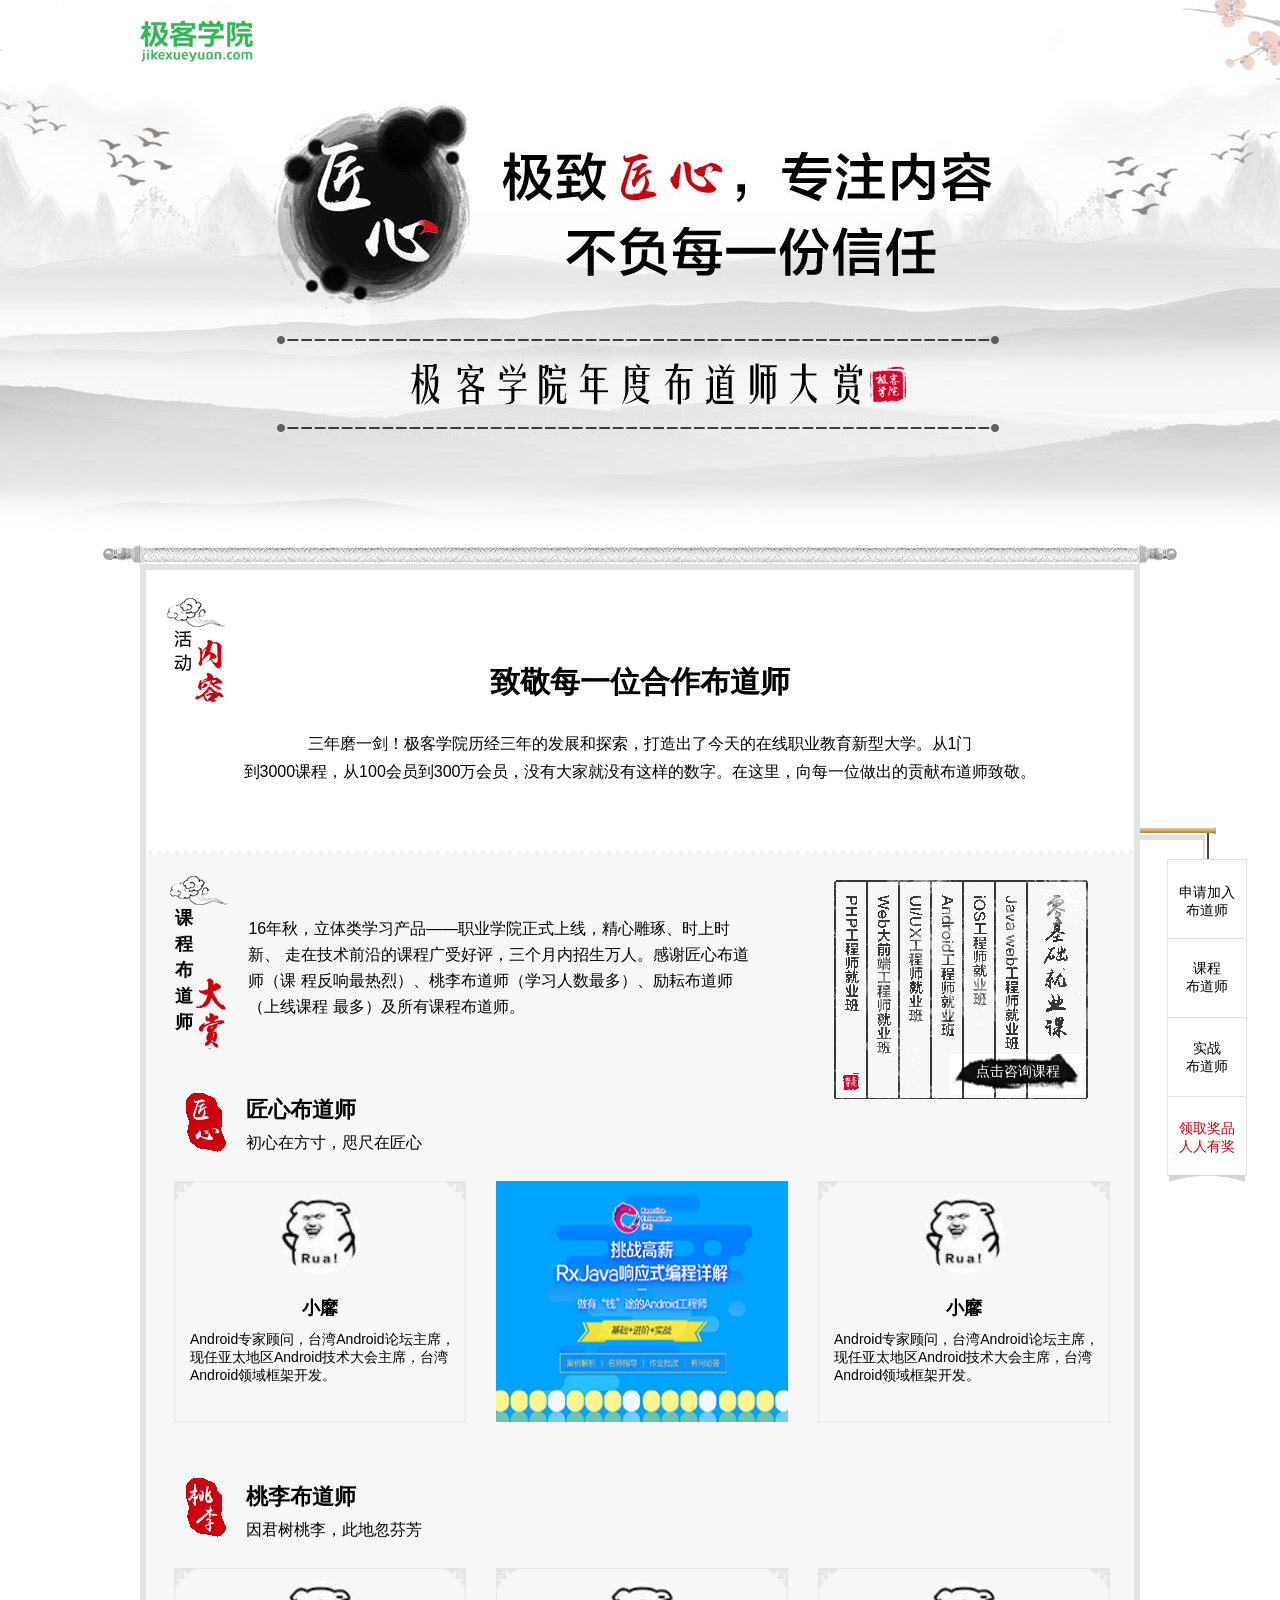
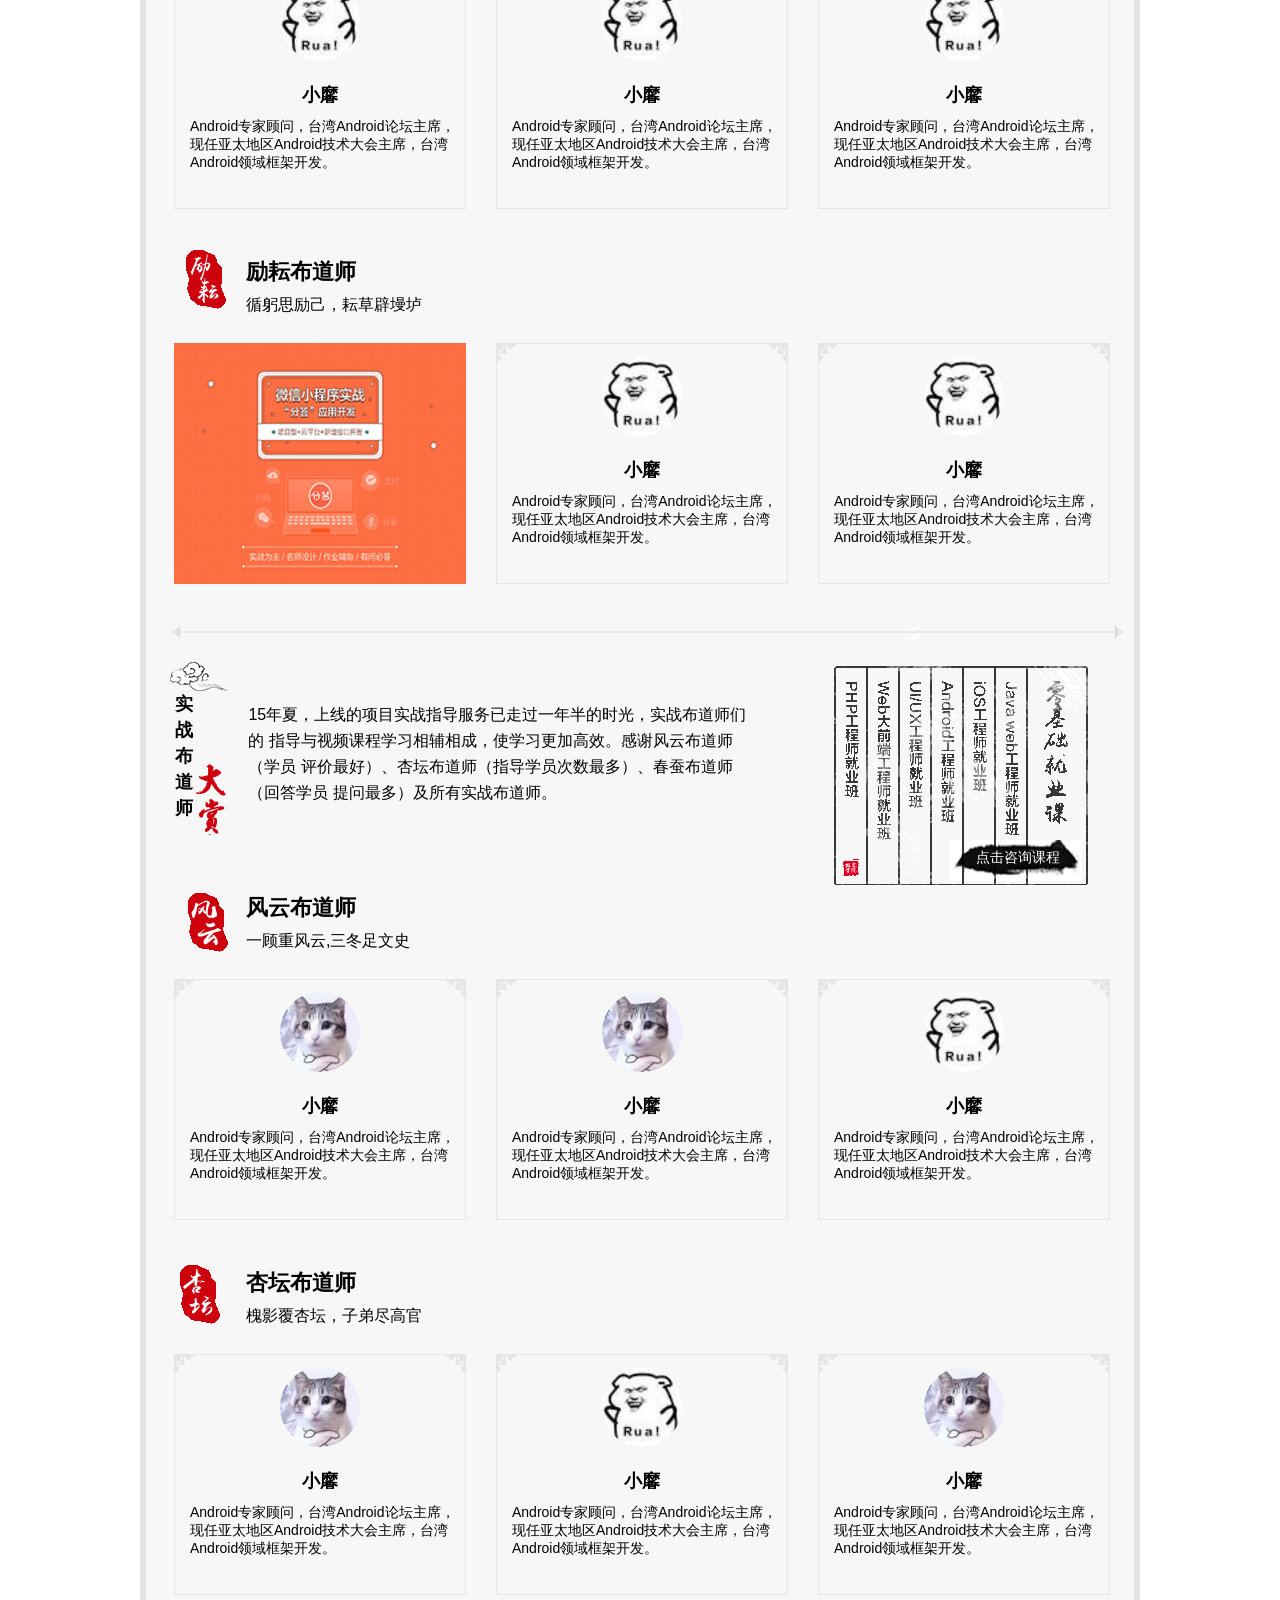
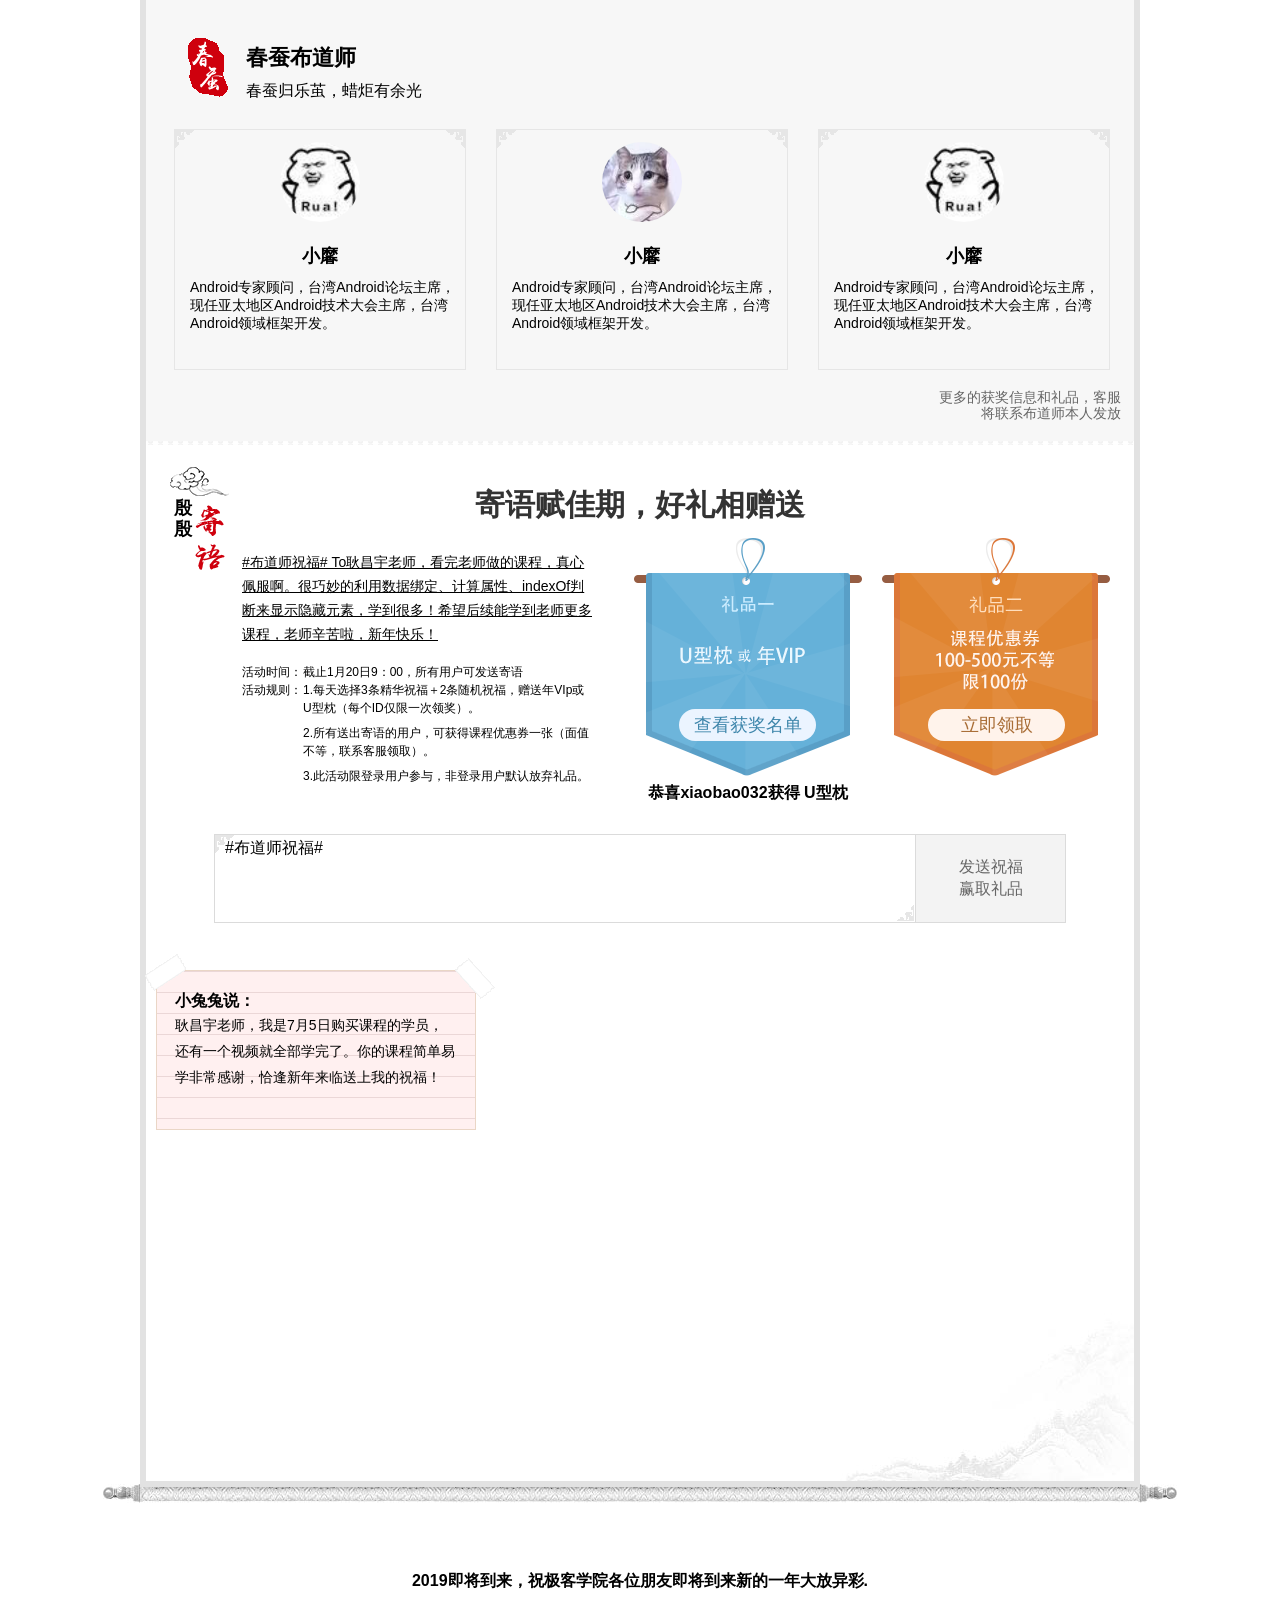
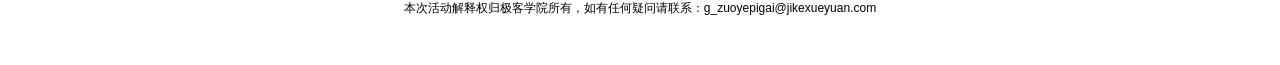
==== originalit_appreciate.html @ 091dc51f "img" ====
<!doctype html>
<html lang="en">
<head>
	<meta charset="UTF-8">
	<title>匠心大赏</title>
	<link rel="stylesheet" href="css/normalize.css">
	<link rel="stylesheet" href="css/originalit_appreciate.css">
</head>
<body>
	<!-- 背景图 -->
	<div class="banner-section">
		<div class="banner-scroll"></div>
		<div class="banner-container">
			<a href="javascript:;"><img class="head-logo" src="img/header-LOGO.png"></a>
		</div>
	</div>
	<!-- 活动内容 -->
	<div class="activity-section">
		<h1>致敬每一位合作布道师</h1>
		<p>三年磨一剑！极客学院历经三年的发展和探索，打造出了今天的在线职业教育新型大学。从1门<br>
		到3000课程，从100会员到300万会员，没有大家就没有这样的数字。在这里，向每一位做出的贡献布道师致敬。</p>
		<div class="shanjuchi-section"></div>
		<!-- 固定导航 -->
		<div class="fixation-head">
			<a href="javascript:;">申请加入<br>布道师</a>
			<a href="javascript:;">课程<br>布道师</a>
			<a href="javascript:;">实战<br>布道师</a>
			<a href="javascript:;">领取奖品<br>人人有奖</a>
		</div>
	</div>

	<!-- 教师们 -->
<div class="teacher-section">
	<!-- 课程布道师 -->
		<div class="course-section">
			<div class="course-logo"><span>课程布道师</span></div>
			<div class="course-text">
				<p>16年秋，立体类学习产品——职业学院正式上线，精心雕琢、时上时新、
				走在技术前沿的课程广受好评，三个月内招生万人。感谢匠心布道师（课
				程反响最热烈）、桃李布道师（学习人数最多）、励耘布道师（上线课程
				最多）及所有课程布道师。</p>
			</div>
			<div class="course-select"><a class="course-select-link" href="javascript:;">点击咨询课程</a></div>
		</div>
		<!-- 匠心布道师 -->
		<div class="teach-section">
			<div class="teach-title">
				<img class="teach-logo" src="img/11.png">
				<h3 class="teach-title-describe">匠心布道师</h3>
				<p class="teach-text">初心在方寸，咫尺在匠心</p>
			</div>
			<div class="teach-list">
				<div class="teach-item">
					<img class="teach-head" src="img/12.png">
					<h4 class="teach-name">小黁</h4>
					<p class="teach-describe">Android专家顾问，台湾Android论坛主席，现任亚太地区Android技术大会主席，台湾Android领域框架开发。</p>
				</div>					
					<div class="teach-location-advertising">
						<a href="javascript:;"><img class="teach-advertising" src="img/14.png"></a>
					</div>
				
				<div class="teach-item">
					<img class="teach-head" src="img/12.png">
					<h4 class="teach-name">小黁</h4>
					<p class="teach-describe">Android专家顾问，台湾Android论坛主席，现任亚太地区Android技术大会主席，台湾Android领域框架开发。</p>
				</div>
			</div>
		</div>

	<!-- 桃李布道师 -->
		<div class="teach-section">
			<div class="teach-title">
				<img class="teach-logo" src="img/taoli.png">
				<h3 class="teach-title-describe">桃李布道师</h3>
				<p class="teach-text">因君树桃李，此地忽芬芳</p>
			</div>
			<div class="teach-list">
				<div class="teach-item">
					<img class="teach-head" src="img/12.png">
					<h4 class="teach-name">小黁</h4>
					<p class="teach-describe">Android专家顾问，台湾Android论坛主席，现任亚太地区Android技术大会主席，台湾Android领域框架开发。</p>
				</div>					
					<div class="teach-item">
					<img class="teach-head" src="img/12.png">
					<h4 class="teach-name">小黁</h4>
					<p class="teach-describe">Android专家顾问，台湾Android论坛主席，现任亚太地区Android技术大会主席，台湾Android领域框架开发。</p>
				</div>		
				
				<div class="teach-item">
					<img class="teach-head" src="img/12.png">
					<h4 class="teach-name">小黁</h4>
					<p class="teach-describe">Android专家顾问，台湾Android论坛主席，现任亚太地区Android技术大会主席，台湾Android领域框架开发。</p>
				</div>
			</div>
		</div>
	<!-- 励耘布道师 -->
		<div class="teach-section">
			<div class="teach-title">
				<img class="teach-logo" src="img/liyun.png">
				<h3 class="teach-title-describe">励耘布道师</h3>
				<p class="teach-text">循躬思励己，耘草辟墁垆</p>
			</div>
			<div class="teach-list">
				<div class="teach-location-advertising">
						<a href="javascript:;"><img class="teach-advertising" src="img/17.png"></a>
					</div>
				<div class="teach-item">
					<img class="teach-head" src="img/12.png">
					<h4 class="teach-name">小黁</h4>
					<p class="teach-describe">Android专家顾问，台湾Android论坛主席，现任亚太地区Android技术大会主席，台湾Android领域框架开发。</p>
				</div>					
					
				
				<div class="teach-item">
					<img class="teach-head" src="img/12.png">
					<h4 class="teach-name">小黁</h4>
					<p class="teach-describe">Android专家顾问，台湾Android论坛主席，现任亚太地区Android技术大会主席，台湾Android领域框架开发。</p>
				</div>
			</div>
		</div>
		<!-- 横线 -->
		<div class="segmentation-section"></div>
<!-- 嘉定西嘉定西嘉定西嘉定西嘉定西嘉定西嘉定西嘉定西嘉定西嘉定西嘉定西嘉定西嘉定西嘉定西嘉定西嘉定西嘉定西 -->
	<div class="course-section">
			<div class="course-logo"><span>实战布道师</span></div>
			<div class="course-text">
				<p>15年夏，上线的项目实战指导服务已走过一年半的时光，实战布道师们的
			指导与视频课程学习相辅相成，使学习更加高效。感谢风云布道师（学员
			评价最好）、杏坛布道师（指导学员次数最多）、春蚕布道师（回答学员
			提问最多）及所有实战布道师。</p>
			</div>
			<div class="course-select"><a class="course-select-link" href="javascript:;">点击咨询课程</a></div>
		</div>
<!-- 嘉定西嘉定西嘉定西嘉定西嘉定西嘉定西嘉定西嘉定西嘉定西嘉定西嘉定西嘉定西嘉定西嘉定西嘉定西嘉定西嘉定西 -->
	<!-- 风云布道师 -->
		<div class="teach-section">
			<div class="teach-title">
				<img class="teach-logo" src="img/fengyun.png">
				<h3 class="teach-title-describe">风云布道师</h3>
				<p class="teach-text">一顾重风云,三冬足文史</p>
			</div>
			<div class="teach-list">
				<div class="teach-item">
					<img class="teach-head" src="img/13.png">
					<h4 class="teach-name">小黁</h4>
					<p class="teach-describe">Android专家顾问，台湾Android论坛主席，现任亚太地区Android技术大会主席，台湾Android领域框架开发。</p>
				</div>			
				<div class="teach-item">
					<img class="teach-head" src="img/13.png">
					<h4 class="teach-name">小黁</h4>
					<p class="teach-describe">Android专家顾问，台湾Android论坛主席，现任亚太地区Android技术大会主席，台湾Android领域框架开发。</p>
				</div>					
					
				
				<div class="teach-item">
					<img class="teach-head" src="img/12.png">
					<h4 class="teach-name">小黁</h4>
					<p class="teach-describe">Android专家顾问，台湾Android论坛主席，现任亚太地区Android技术大会主席，台湾Android领域框架开发。</p>
				</div>
			</div>
		</div>
	<!-- 杏坛布道师 -->
		<div class="teach-section">
			<div class="teach-title">
				<img class="teach-logo" src="img/xinran.png">
				<h3 class="teach-title-describe">杏坛布道师</h3>
				<p class="teach-text">槐影覆杏坛，子弟尽高官</p>
			</div>
			<div class="teach-list">
				<div class="teach-item">
					<img class="teach-head" src="img/13.png">
					<h4 class="teach-name">小黁</h4>
					<p class="teach-describe">Android专家顾问，台湾Android论坛主席，现任亚太地区Android技术大会主席，台湾Android领域框架开发。</p>
				</div>			
				<div class="teach-item">
					<img class="teach-head" src="img/12.png">
					<h4 class="teach-name">小黁</h4>
					<p class="teach-describe">Android专家顾问，台湾Android论坛主席，现任亚太地区Android技术大会主席，台湾Android领域框架开发。</p>
				</div>					
					
				
				<div class="teach-item">
					<img class="teach-head" src="img/13.png">
					<h4 class="teach-name">小黁</h4>
					<p class="teach-describe">Android专家顾问，台湾Android论坛主席，现任亚太地区Android技术大会主席，台湾Android领域框架开发。</p>
				</div>
			</div>
		</div>

	<!-- 春蚕布道师 -->
		<div class="teach-section">
			<div class="teach-title">
				<img class="teach-logo" src="img/chuncan.png">
				<h3 class="teach-title-describe">春蚕布道师</h3>
				<p class="teach-text">春蚕归乐茧，蜡炬有余光</p>
			</div>
			<div class="teach-list">
				<div class="teach-item">
					<img class="teach-head" src="img/12.png">
					<h4 class="teach-name">小黁</h4>
					<p class="teach-describe">Android专家顾问，台湾Android论坛主席，现任亚太地区Android技术大会主席，台湾Android领域框架开发。</p>
				</div>
				<div class="teach-item">
					<img class="teach-head" src="img/13.png">
					<h4 class="teach-name">小黁</h4>
					<p class="teach-describe">Android专家顾问，台湾Android论坛主席，现任亚太地区Android技术大会主席，台湾Android领域框架开发。</p>
				</div>					
					
				
				<div class="teach-item">
					<img class="teach-head" src="img/12.png">
					<h4 class="teach-name">小黁</h4>
					<p class="teach-describe">Android专家顾问，台湾Android论坛主席，现任亚太地区Android技术大会主席，台湾Android领域框架开发。</p>
				</div>
			</div>
			<div class="supplement-item"><p class="supplement-text">更多的获奖信息和礼品，客服将联系布道师本人发放</p></div>
			<div class="xiajuchi-section"></div>
		</div>		
</div>



<!-- 殷殷寄语 -->
<div class="benediction-section">
	<div class="benediction-describe">
		<div class="benediction-subheading"><p>殷殷</p></div>
		<h2 class="benediction-title">寄语赋佳期，好礼相赠送</h2>

		<div class="benediction-text">
			<p class="benediction-letter">#布道师祝福# To耿昌宇老师，看完老师做的课程，真心
				佩服啊。很巧妙的利用数据绑定、计算属性、indexOf判
				断来显示隐藏元素，学到很多！希望后续能学到老师更多
				课程，老师辛苦啦，新年快乐！
			</p>
			<div class="benediction-text-list">
				<p class="benediction-text-item"><span>活动时间：</span>截止1月20日9：00，所有用户可发送寄语</p>
				<div class="benediction-text-item">
					<span>活动规则：</span>
					<p>1.每天选择3条精华祝福＋2条随机祝福，赠送年VIp或<br>U型枕（每个ID仅限一次领奖）。<br></p>
	        <p>2.所有送出寄语的用户，可获得课程优惠券一张（面值<br>不等，联系客服领取）。<br></p>
	        <p>3.此活动限登录用户参与，非登录用户默认放弃礼品。</p>
	      </div>
	    </div>
		</div>
		<div class="benediction-gift">
			<div class="benediction-gift-item">
				<a class="gift-button" href="javascript:;">查看获奖名单</a>
				<p class="gift-roll">恭喜xiaobao032获得 U型枕</p>
			</div>
			<div class="benediction-gift-item">
				<a class="gift-button" href="javascript:;">立即领取</a>
			</div>
		</div>

		<div class="benediction-input">
			<div class="benediction-input-list">
			<input class="benediction-input-text" type="text" value="#布道师祝福#">
			<!-- <input class="benediction-input-button" type="button" value="发送祝福赢取礼品"> -->
			<a class="benediction-input-button" href="javascript:;">发送祝福赢取礼品</a>
			</div>
		</div>
	</div>	
</div>

<!-- js部分js部分js部分js部分js部分js部分js部分js部分js部分js部分js部分js部分js部分js部分js部分js部分js部分js部分js部分 -->
	<div class="guestbook-section">
		<div class="guestbook-item">
			<h5>小兔兔说：</h5>
			<p>耿昌宇老师，我是7月5日购买课程的学员，还有一个视频就全部学完了。你的课程简单易学非常感谢，恰逢新年来临送上我的祝福！</p>
		</div>
	</div>
<!-- js部分js部分js部分js部分js部分js部分js部分js部分js部分js部分js部分js部分js部分js部分js部分js部分js部分js部分js部分 -->
	<div class="foot-scroll"></div>
	<div class="foot-section">
		<h4>2019即将到来，祝极客学院各位朋友即将到来新的一年大放异彩.</h4>
		<p>本次活动解释权归极客学院所有，如有任何疑问请联系：<a href="javascript:;">g_zuoyepigai@jikexueyuan.com</a></p>
	</div>
</body>
</html>
---- css/originalit_appreciate.css ----
*{
	margin:0 auto;
	padding:0;
	box-sizing:border-box;
}
a{
	text-decoration: none;		
}
body{
	font-family: PingFangSC-Light,'STHeiti Light','helvetica neue','hiragino sans gb',arial,'microsoft yahei ui','microsoft yahei',simsun,sans-serif;
}
/*背景图背景图背景图背景图背景图背景图背景图背景图背景图背景图背景图背景图背景图背景图背景图背景图背景图背景图背景图背景图背景图背景图*/
.banner-section{	
	position: relative;
	height: 564px;
	background-image: url(../img/banner.jpg);
	background-repeat: no-repeat;
	background-position: center;
	font-size: 0;
}
.banner-scroll{
position: absolute;
	width: 100%;
	height: 19px;
	background-image: url(../img/scroll.jpg);
	background-repeat: no-repeat;
	background-position: center;
	bottom: 0;
}
.banner-container{
	width: 1000px;
}
.banner-container .head-logo{
	width: 113px;
	height: 42px;
	margin-top: 20px;
}

/*活动内容活动内容活动内容活动内容活动内容活动内容活动内容活动内容活动内容活动内容活动内容活动内容活动内容活动内容活动内容活动内容活动内容活动内容*/
.activity-section{
	position: relative;
	width: 1000px;
	font-size: 0;
	height: 290px;
	border: 6px solid #e2e2e2;
	border-bottom: none;
}
.activity-section:before{
	content: '';
	position: absolute;
	background-image: url(../img/activity-mark.png);
	width: 60px;
	height: 109px;
	top: 25px;
	left: 20px;

}
.activity-section h1{
	font-size: 30px;
	color: #000000;
	text-align: center;
	margin-top: 92px;
	margin-bottom: 27px;
}
.activity-section p{
	font-size: 16px;
	color: #000000;
	text-align: center;
	line-height: 28px;
}
.shanjuchi-section{
	position: absolute;
	bottom: 0;
	width: 100%;
	height: 4px;
	background-image: url(../img/juchi-1.png);
}
/*固定导航*/
.activity-section .fixation-head{
	width: 108px;
	height: 356px;
	position: absolute;
	right: -114px;
	top: 257px;
	background-image: url(../img/fixation-head.png);
}
.activity-section .fixation-head a{
	display: inline-block;
	position: absolute;
	width: 80px;
	height: 80px;
	font-size: 14px;
	color: #000;
	text-align: center;
	margin-top: 25px;
}

.fixation-head a:nth-child(1){
	top: 32px;
	right: 1px;
}
.fixation-head a:nth-child(2){
	top: 108px;
	right: 1px;	
}
.fixation-head a:nth-child(3){
	top: 188px;
	right: 1px;
}
.fixation-head a:nth-child(4){
	top: 268px;
	right: 1px;
	color: #cf000d;
}


/*教师们教师们教师们教师们教师们教师们教师们教师们教师们教师们教师们教师们教师们教师们教师们教师们教师们教师们教师们教师们*/
.teacher-section{
	width: 1000px;
	/*height: 2510px;*/
	border-left: 6px solid #e2e2e2;
	border-right: 6px solid #e2e2e2;
	background-color: #f7f7f7
}
/*课程布道师课程布道师课程布道师课程布道师课程布道师课程布道师课程布道师课程布道师课程布道师课程布道师课程布道师课程布道师*/
.course-section{

}
.course-logo{
	position: relative;
	width: 60px;
	height: 175px;
	display: inline-block;
	margin-left: 20px;
	margin-top: 20px;
}
.course-logo span{
	position: absolute;
	top: 31px;
	left: 9px;
	width: 18px;
	display: block;
	font-size: 18px;
	line-height: 26px;
	color: #000;
	font-weight: 600;

}
.course-logo:after{
	content: '';
	position: absolute;
	width: 66px;
	height: 34px;
	background-image: url(../img/cloud.png);
	top: 0;
	left: 0;

}
.course-logo:before{
	content: '';
	position: absolute;
	width: 31px;
	height: 71px;
	background-image: url(../img/dashan.png);
	bottom: 0;
	right: 0;
}
.course-text{
	display: inline-block;
	margin-top: 62px;
	width: 512px;
	margin-left: 18px;
	margin-right: 67px;
	vertical-align: top;
}
.course-text p{
	font-size: 16px;
	color: #000000;
	line-height: 26px;
	margin-top: 
}
.course-select{
	display: inline-block;
	position: relative;
	width: 256px;
	height: 220px;
	background-image: url(../img/18.png);
	vertical-align: top;
	margin-top: 25px;

}
.course-select .course-select-link{
	position: absolute;
	display: inline-block;
	font-size: 14px;
	color: #fff;
	bottom: 18px;
	right: 28px;

}


/*匠心布道师*/

.teach-section{
	position: relative;
	width: 1000px;
}
.teacher-section .teach-section:nth-child(2){
	top:-12px;
}
.teach-section .teach-title{
	position: relative;
	height: 60px;
	margin-left: 30px;
	padding-left: 70px;
	margin-bottom: 20px;
}
.teach-section .teach-title .teach-logo{
	position: absolute;
	top: 0;
	left: 0;
}
.teach-section .teach-title .teach-title-describe{
	font-size: 22px;
	color: #000000;
	font-weight: 600;
	line-height: 22px;
	padding-top: 12px;
	margin-bottom: 12px;
}
.teach-section .teach-title .teach-text{
	font-size: 16px;
	color: #000000;
}

.teach-list{
	display: inline-block;
	font-size: 0;
	width: 100%;
	margin-bottom: 40px;
	margin-left: 28px;
}
.teacher-section .teach-section:nth-child(9) .teach-list{
	margin-bottom: 75px;
}
.teach-list .teach-item{
	display: inline-block;
	position: relative;
	width: 292px;
	height: 241px;
	margin-right: 30px;
	border:1px solid #e6e6e6;
	text-align: center;
	vertical-align: top;
}
.teach-list .teach-item:nth-child(3){
	margin-right: 0;
}
.teach-list .teach-item:after{
	content: '';
	width: 20px;
	height: 19px;
	background-image: url(../img/bianhua-1.png);
	position: absolute;
	top: 0;
	left: 0;
}
.teach-list .teach-item:before{
	content: '';
	width: 20px;
	height: 19px;
	background-image: url(../img/bianhua-2.png);
	position: absolute;
	top: 0;
	right: 0;
}
.teach-list .teach-item .teach-head{
	width: 80px;
	height: 80px;
	border-radius: 50%;
	margin-top: 12px;
	margin-bottom: 22px;
}
.teach-list .teach-item .teach-name{
	font-size: 18px;
	color: #000;
	margin-bottom: 10px;
}
.teach-list .teach-item .teach-describe{
	font-size: 14px;
	line-height: 18px;
	color: #000;
	text-align: left;
	margin-left: 15px;
}
.teach-list .teach-item .teach-advertising{
	width: 100%;
	height: 100%;
	vertical-align: bottom;
}
.teach-location-advertising{
	display: inline-block;
	width: 292px;
	height: 241px;
	margin-right: 30px;
	vertical-align: top;
}
.teach-location-advertising .teach-advertising{
	width: 100%;
	height: 100%;
}
.supplement-item{
	position: absolute;
	width: 182px;
	bottom: 24px;
	right: 25px;
}
.supplement-text{
	font-size: 14px;
	line-height: 16px;
	color: #666666;
	text-align: right;
}

.xiajuchi-section{
	position: absolute;
	bottom: 0;
	width: 988px;
	height: 4px;
	background-image: url(../img/juchi-2.png);
}

/*横线*/
.segmentation-section{
	width: 1000px;
	height: 16px;
	background-image: url(../img/hengxian.png);
	background-repeat: no-repeat;
	background-position: center;
}



/*殷殷寄语*/
.benediction-section{
	position: relative;
	width: 1000px;
	height: 490px;
	background-color: #fff;
	border-left: 6px solid #e2e2e2;
	border-right: 6px solid #e2e2e2;

}
.benediction-subheading{
	position: absolute;
	top: 20px;
	left: 20px;
	width: 60px;
}
.benediction-subheading:after{
	content: '';
	position: absolute;
	top: 0;
	left: 0;
	width: 66px;
	height: 34px;
	background-image: url(../img/cloud.png);
}
.benediction-subheading:before{
	content: '';
	position: absolute;
	top: 40px;
	right: 1px;
	width: 31px;
	height: 66px;
	background-image: url(../img/jiyu.png);
}
.benediction-subheading p{
	position: absolute;
	top: 33px;
	left: 8px;
	display: block;
	width: 18px;
	font-size: 18px;
	line-height: 21px;
	color: #000;
	font-weight: 600;
}

.benediction-describe .benediction-title{
	text-align: center;
	font-size: 30px;
	color: #333;
	padding-top: 40px;
	margin-bottom: 12px;
}

.benediction-describe .benediction-text{
	display: inline-block;
	margin-left: 96px;

}
.benediction-text .benediction-letter{
	display: inline-block;
	width: 351px;
	margin-top: 12px;
	margin-bottom: 17px;
	font-size: 14px;
	line-height: 24px;
	color: #000000;
	text-decoration:underline;
}
.benediction-text-list{
	
	/*width: 342px;*/
}
.benediction-text-item{
	position: relative;
	font-size: 12px;
	line-height: 18px;
	color: #000;
	padding-left: 61px;
}
.benediction-text-item p{
margin-bottom: 7px;	
}

.benediction-text-item span{
	position: absolute;
	left: 0;
	
}

.benediction-gift{
	display: inline-block;
	vertical-align: top;
	font-size: 0;
	margin-left: 36px;
}
.benediction-gift .benediction-gift-item{
	display: inline-block;
	width: 229px;
	height: 276px;
	margin-right: 20px;
	background-image: url(../img/shield-1.png);
	background-repeat: no-repeat;
	vertical-align: top;
}
.benediction-gift .benediction-gift-item:nth-child(2){
	background-image: url(../img/shield-2.png);
}

.gift-button{
	margin-top:171px;
	margin-left: 46px;
	display: inline-block;
	width: 137px;
	height: 32px;
	font-size: 18px;
	line-height: 32px;
	border-radius: 18px;
	text-align: center;
	z-index: 10;
}
.benediction-gift-item:nth-child(1) .gift-button{
	background-color: #ebf4ff;
	color: #3e86ab;
}
.benediction-gift-item:nth-child(2) .gift-button{
	background-color: #fff3eb;
	color: #a96e37;
}

.gift-roll{
	font-size: 16px;
	color: #000;
	font-weight: 600;
	text-align: center;
	margin-top: 42px;
}

.benediction-input{
	padding-top: 20px;
	font-size: 0;
	margin-bottom: 27px;
}
.benediction-input-list{
	position: relative;
	width: 850px;
	height: 87px;
	border:1px solid #dbdbdb;
	box-sizing:content-box;
}
.benediction-input-list .benediction-input-text{
	display: inline-block;
	width: 700px;
	height: 87px;
	vertical-align: top;
	outline: none;
	padding-left: 10px;
	padding-bottom: 60px;
	color: #000;
	font-size: 16px;
	border:none;
}
.benediction-input-list:after{
	content: '';
	width: 20px;
	height: 19px;
	position: absolute;
	top: 0;
	left: 0;
	background-image: url(../img/bianhua-1.png);

}
.benediction-input-list:before{
	content: '';
	width: 20px;
	height: 19px;
	position: absolute;
	bottom: 0;
	right: 150px;
	background-image: url(../img/bianhua-3.png);

}
.benediction-input-list .benediction-input-button{
	display: inline-block;
	width: 150px;
	height: 87px;
	background-color: #f3f3f3;
	outline: none;
	text-decoration: none;
	font-size: 16px;
	line-height: 22px;
	color: #666666;
	text-align: center;
	padding-top: 21px;
	padding-left: 42px;
	padding-right: 42px;
	border-left: 1px solid #dbdbdb;
}

/*js部分js部分js部分js部分js部分js部分js部分js部分js部分js部分js部分js部分js部分js部分js部分js部分js部分js部分js部分js部分js部分*/
.guestbook-section{
/*margin-top: 200px;
*/	
	position: relative;
	width: 1000px;
	height: 552px;
	background-color: #fff;
	border: 6px #e2e2e2 solid;
	border-top:none;
	font-size: 0;
}
.guestbook-section:before{
	content: '';
	position: absolute;
	bottom: 0px;
	right: 0px;
	width: 294px;
	height: 168px;
	background-repeat: no-repeat;
	background-image: url(../img/guestbook-img.jpg);
}
.guestbook-item{
	position: absolute;
	top: 35px;
	left: 10px;
	width: 320px;
	height: 160px;
	border:1px #ead6c6 solid;
	background-color: #fff0f0;
	background-image: url(../img/stripe-01.png);
}
.guestbook-item:after{
	content: '';
	position: absolute;
	top:-18px;
	left: -13px;
	display: inline-block;
	width: 44px;
	height: 39px;
	background-image: url(../img/lefguestbook-left.png);
	background-repeat: no-repeat;
}
.guestbook-item:before{
	content: '';
	position: absolute;
	top:-14px;
	right: -21px;
	display: inline-block;
	width: 42px;
	height: 43px;
	background-image: url(../img/righguestbook-right.png);
	background-repeat: no-repeat;
}
.guestbook-item h5{
	font-size: 16px;
	color: #000000;
	margin-top: 20px;
	margin-left: 18px;
}
.guestbook-item p{
	font-size: 14px;
	color: #000;
	line-height: 26px;
	width: 281px;
	margin-left: 18px;
}



/*js部分js部分js部分js部分js部分js部分js部分js部分js部分js部分js部分js部分js部分js部分js部分js部分js部分js部分js部分js部分js部分*/

.foot-section{
	position: relative;
	width: 1000px;
	background-color: #fff;
}
.foot-scroll{
	position: relative;
  width: 100%;
  height: 19px;
  background-image: url(../img/scroll.jpg);
  background-repeat: no-repeat;
  background-position: center;
  bottom: 3px;
  z-index: -1;
}
.foot-section h4{
	font-size: 16px;
	text-align: center;
	color: #000;
	margin-top: 65px;
}
.foot-section p{
	font-size: 12px;
	color: #000000;
	margin-top: 8px;
	text-align: center;
	margin-bottom: 48px;
}
.foot-section a{
	color: #000000;
}
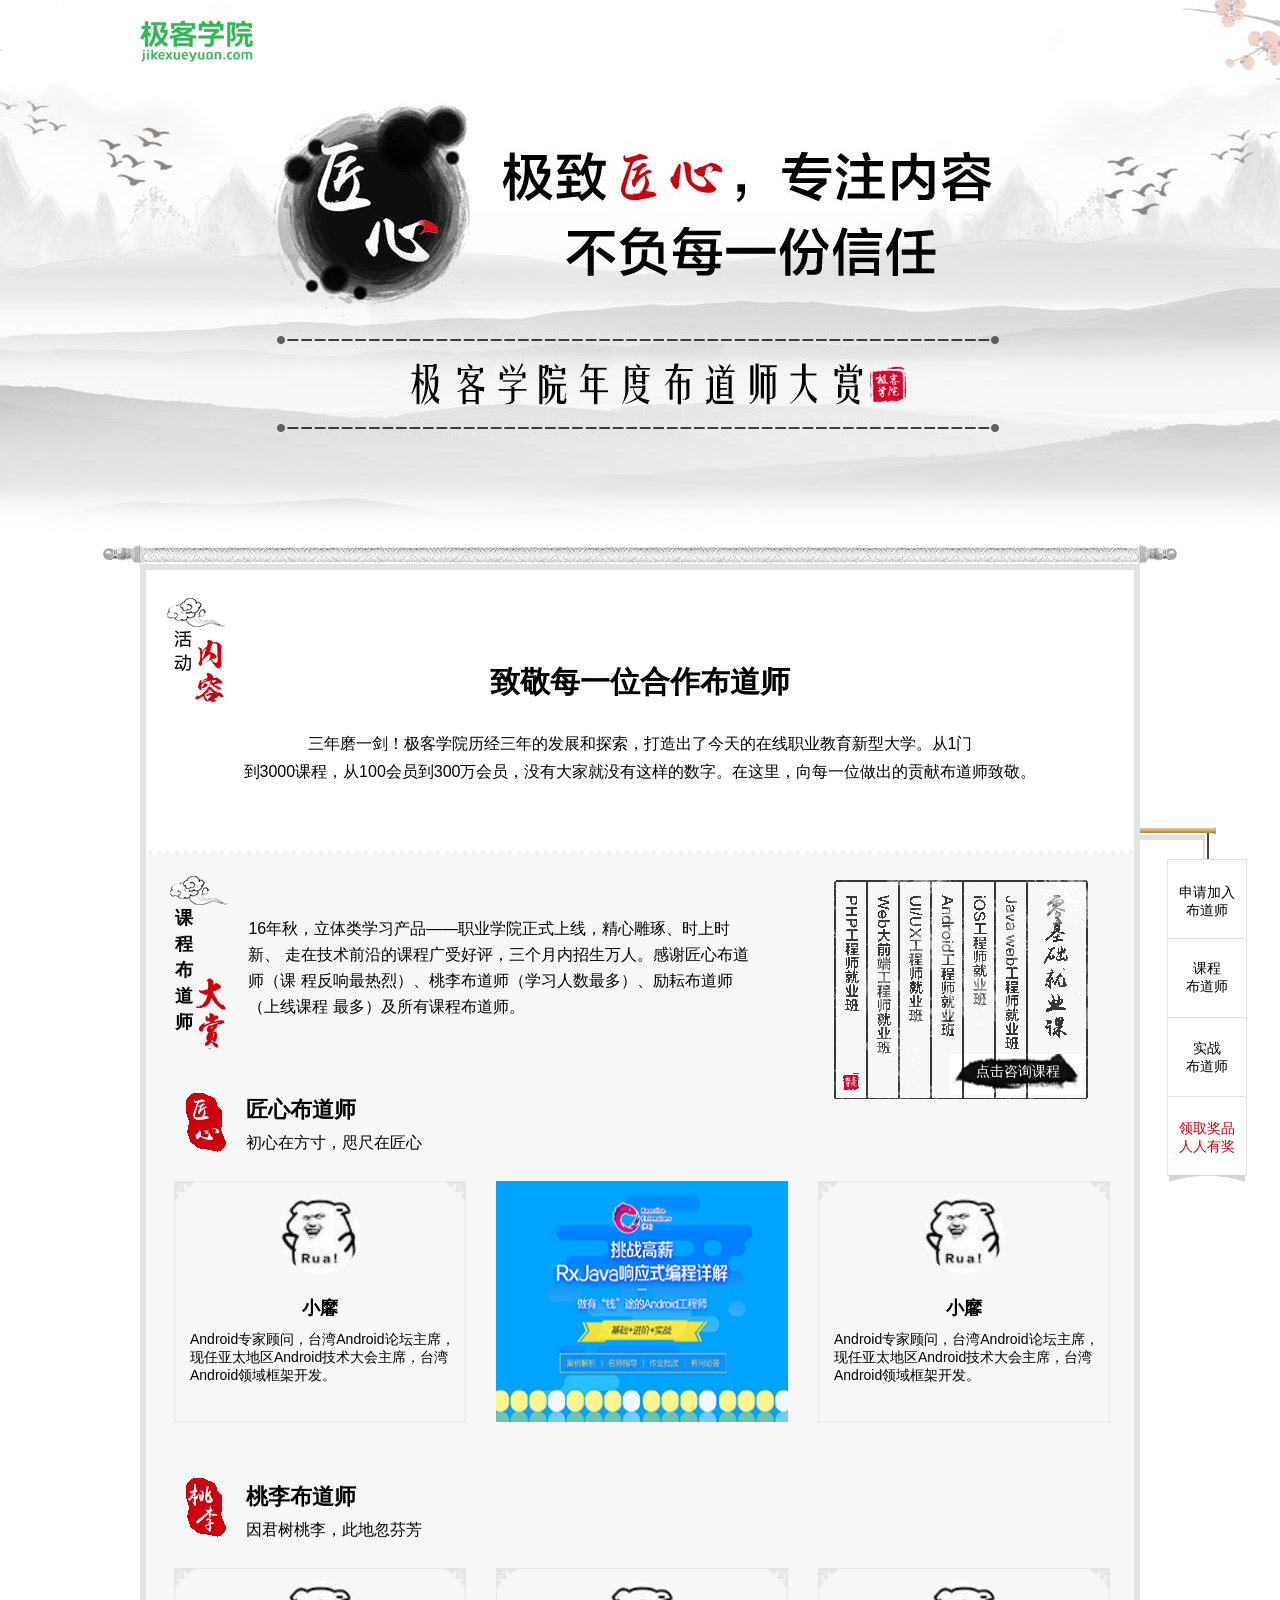
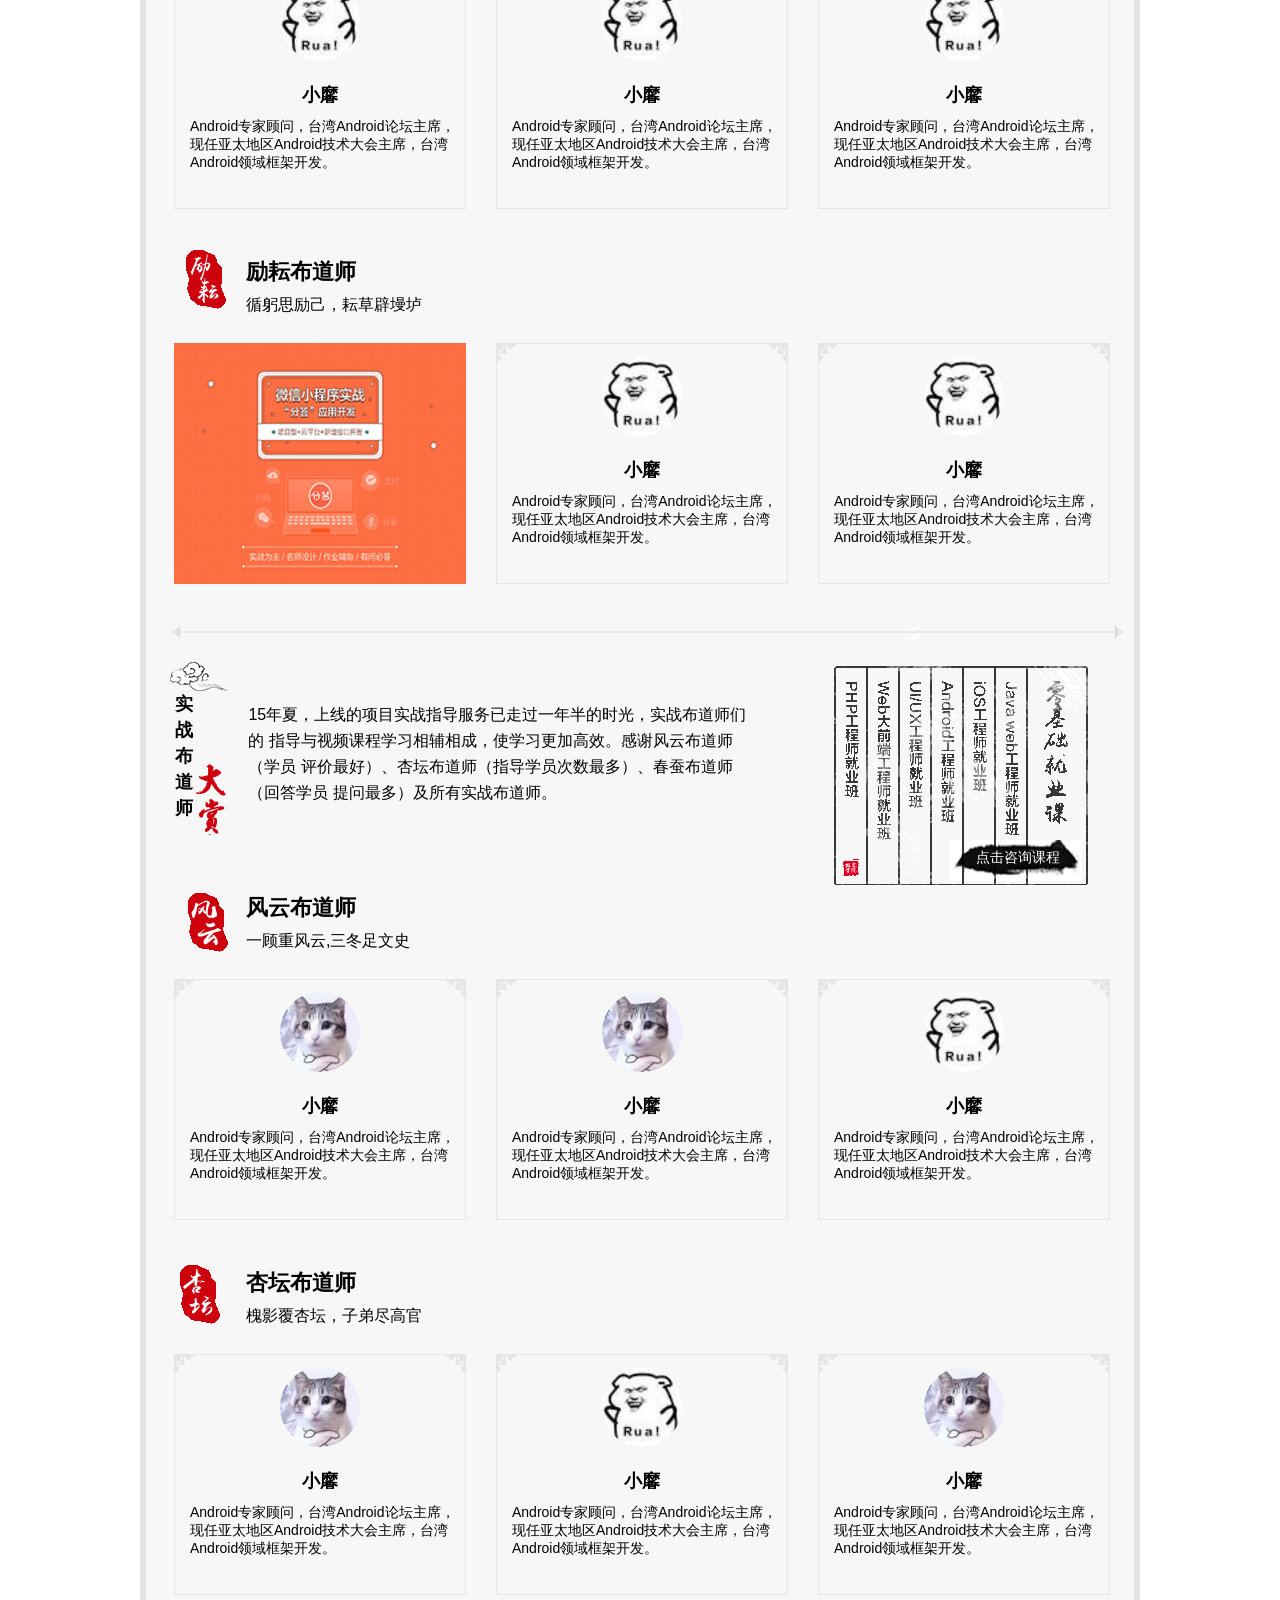
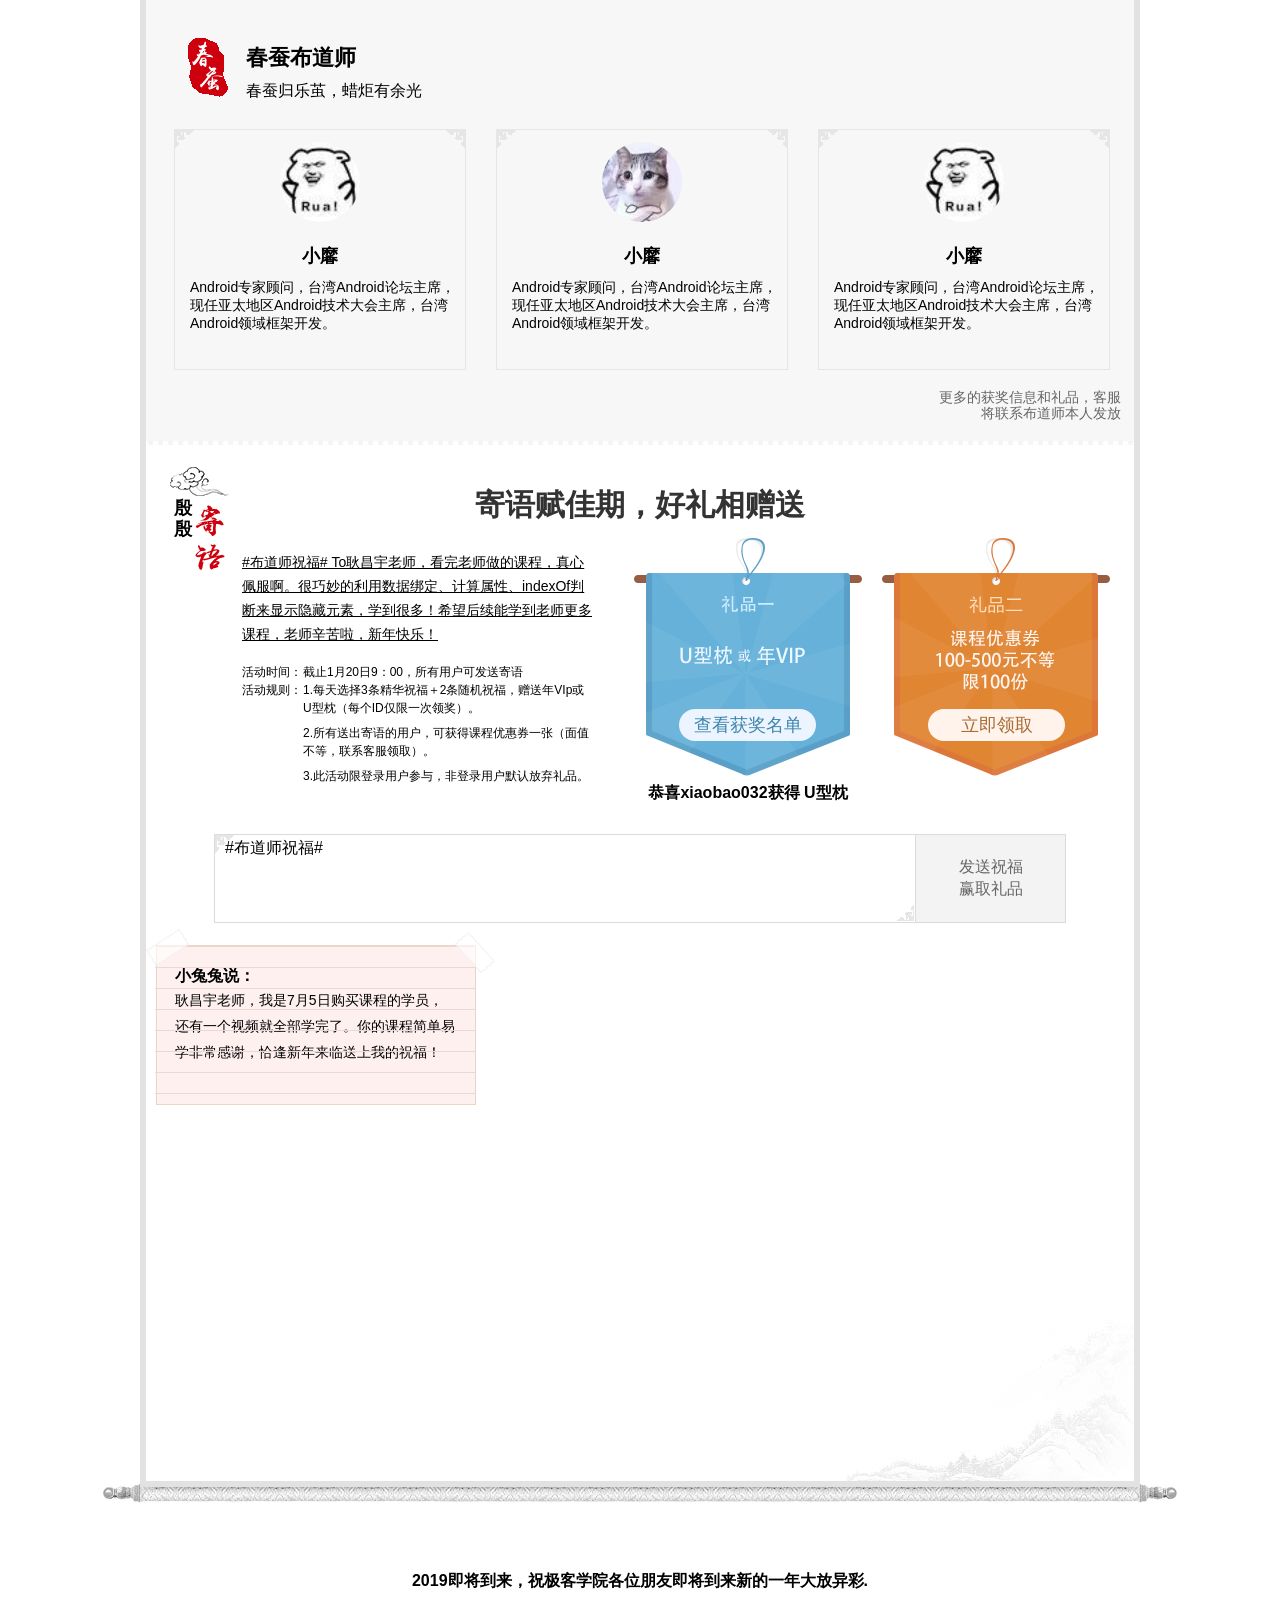
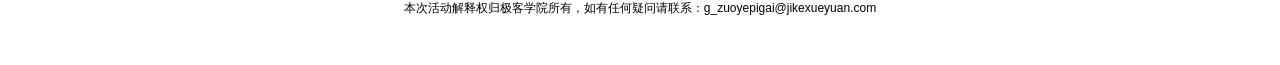
==== commit 895d742c: "img" ====
--- a/originalit_appreciate.html
+++ b/originalit_appreciate.html
@@ -28,10 +28,9 @@
 			<a href="javascript:;">领取奖品<br>人人有奖</a>
 		</div>
 	</div>
-
 	<!-- 教师们 -->
-<div class="teacher-section">
-	<!-- 课程布道师 -->
+	<div class="teacher-section">
+		<!-- 课程布道师 -->
 		<div class="course-section">
 			<div class="course-logo"><span>课程布道师</span></div>
 			<div class="course-text">
@@ -53,21 +52,21 @@
 				<div class="teach-item">
 					<img class="teach-head" src="img/12.png">
 					<h4 class="teach-name">小黁</h4>
-					<p class="teach-describe">Android专家顾问，台湾Android论坛主席，现任亚太地区Android技术大会主席，台湾Android领域框架开发。</p>
-				</div>					
-					<div class="teach-location-advertising">
-						<a href="javascript:;"><img class="teach-advertising" src="img/14.png"></a>
-					</div>
-				
-				<div class="teach-item">
-					<img class="teach-head" src="img/12.png">
-					<h4 class="teach-name">小黁</h4>
-					<p class="teach-describe">Android专家顾问，台湾Android论坛主席，现任亚太地区Android技术大会主席，台湾Android领域框架开发。</p>
-				</div>
-			</div>
-		</div>
-
-	<!-- 桃李布道师 -->
+					<p class="teach-describe">	Android专家顾问，台湾Android论坛主席，现任亚太地区Android技术大会主席，台湾Android领域框架开发。
+					</p>
+				</div>					
+				<div class="teach-location-advertising">
+					<a href="javascript:;"><img class="teach-advertising" src="img/14.png"></a>
+				</div>					
+				<div class="teach-item">
+					<img class="teach-head" src="img/12.png">
+					<h4 class="teach-name">小黁</h4>
+					<p class="teach-describe">	 Android专家顾问，台湾Android论坛主席，现任亚太地区Android技术大会主席，台湾Android领域框架开发。
+					</p>
+				</div>
+			</div>
+		</div>
+		<!-- 桃李布道师 -->
 		<div class="teach-section">
 			<div class="teach-title">
 				<img class="teach-logo" src="img/taoli.png">
@@ -78,22 +77,24 @@
 				<div class="teach-item">
 					<img class="teach-head" src="img/12.png">
 					<h4 class="teach-name">小黁</h4>
-					<p class="teach-describe">Android专家顾问，台湾Android论坛主席，现任亚太地区Android技术大会主席，台湾Android领域框架开发。</p>
+					<p class="teach-describe">	Android专家顾问，台湾Android论坛主席，现任亚太地区Android技术大会主席，台湾Android领域框架开发。
+					</p>
 				</div>					
 					<div class="teach-item">
 					<img class="teach-head" src="img/12.png">
 					<h4 class="teach-name">小黁</h4>
-					<p class="teach-describe">Android专家顾问，台湾Android论坛主席，现任亚太地区Android技术大会主席，台湾Android领域框架开发。</p>
-				</div>		
-				
-				<div class="teach-item">
-					<img class="teach-head" src="img/12.png">
-					<h4 class="teach-name">小黁</h4>
-					<p class="teach-describe">Android专家顾问，台湾Android论坛主席，现任亚太地区Android技术大会主席，台湾Android领域框架开发。</p>
-				</div>
-			</div>
-		</div>
-	<!-- 励耘布道师 -->
+					<p class="teach-describe">	Android专家顾问，台湾Android论坛主席，现任亚太地区Android技术大会主席，台湾Android领域框架开发。
+					</p>
+				</div>						
+				<div class="teach-item">
+					<img class="teach-head" src="img/12.png">
+					<h4 class="teach-name">小黁</h4>
+					<p class="teach-describe">	Android专家顾问，台湾Android论坛主席，现任亚太地区Android技术大会主席，台湾Android领域框架开发。
+					</p>
+				</div>
+			</div>
+		</div>
+		<!-- 励耘布道师 -->
 		<div class="teach-section">
 			<div class="teach-title">
 				<img class="teach-logo" src="img/liyun.png">
@@ -107,21 +108,19 @@
 				<div class="teach-item">
 					<img class="teach-head" src="img/12.png">
 					<h4 class="teach-name">小黁</h4>
-					<p class="teach-describe">Android专家顾问，台湾Android论坛主席，现任亚太地区Android技术大会主席，台湾Android领域框架开发。</p>
-				</div>					
-					
-				
-				<div class="teach-item">
-					<img class="teach-head" src="img/12.png">
-					<h4 class="teach-name">小黁</h4>
-					<p class="teach-describe">Android专家顾问，台湾Android论坛主席，现任亚太地区Android技术大会主席，台湾Android领域框架开发。</p>
-				</div>
-			</div>
-		</div>
-		<!-- 横线 -->
+					<p class="teach-describe">	Android专家顾问，台湾Android论坛主席，现任亚太地区Android技术大会主席，台湾Android领域框架开发。
+					</p>
+				</div>													
+				<div class="teach-item">
+					<img class="teach-head" src="img/12.png">
+					<h4 class="teach-name">小黁</h4>
+					<p class="teach-describe">	Android专家顾问，台湾Android论坛主席，现任亚太地区Android技术大会主席，台湾Android领域框架开发。
+					</p>
+				</div>
+			</div>
+		</div>	
 		<div class="segmentation-section"></div>
-<!-- 嘉定西嘉定西嘉定西嘉定西嘉定西嘉定西嘉定西嘉定西嘉定西嘉定西嘉定西嘉定西嘉定西嘉定西嘉定西嘉定西嘉定西 -->
-	<div class="course-section">
+		<div class="course-section">
 			<div class="course-logo"><span>实战布道师</span></div>
 			<div class="course-text">
 				<p>15年夏，上线的项目实战指导服务已走过一年半的时光，实战布道师们的
@@ -131,8 +130,7 @@
 			</div>
 			<div class="course-select"><a class="course-select-link" href="javascript:;">点击咨询课程</a></div>
 		</div>
-<!-- 嘉定西嘉定西嘉定西嘉定西嘉定西嘉定西嘉定西嘉定西嘉定西嘉定西嘉定西嘉定西嘉定西嘉定西嘉定西嘉定西嘉定西 -->
-	<!-- 风云布道师 -->
+		<!-- 风云布道师 -->
 		<div class="teach-section">
 			<div class="teach-title">
 				<img class="teach-logo" src="img/fengyun.png">
@@ -143,23 +141,24 @@
 				<div class="teach-item">
 					<img class="teach-head" src="img/13.png">
 					<h4 class="teach-name">小黁</h4>
-					<p class="teach-describe">Android专家顾问，台湾Android论坛主席，现任亚太地区Android技术大会主席，台湾Android领域框架开发。</p>
+					<p class="teach-describe">	Android专家顾问，台湾Android论坛主席，现任亚太地区Android技术大会主席，台湾Android领域框架开发。
+					</p>
 				</div>			
 				<div class="teach-item">
 					<img class="teach-head" src="img/13.png">
 					<h4 class="teach-name">小黁</h4>
-					<p class="teach-describe">Android专家顾问，台湾Android论坛主席，现任亚太地区Android技术大会主席，台湾Android领域框架开发。</p>
-				</div>					
-					
-				
-				<div class="teach-item">
-					<img class="teach-head" src="img/12.png">
-					<h4 class="teach-name">小黁</h4>
-					<p class="teach-describe">Android专家顾问，台湾Android论坛主席，现任亚太地区Android技术大会主席，台湾Android领域框架开发。</p>
-				</div>
-			</div>
-		</div>
-	<!-- 杏坛布道师 -->
+					<p class="teach-describe">	Android专家顾问，台湾Android论坛主席，现任亚太地区Android技术大会主席，台湾Android领域框架开发。
+					</p>
+				</div>														
+				<div class="teach-item">
+					<img class="teach-head" src="img/12.png">
+					<h4 class="teach-name">小黁</h4>
+					<p class="teach-describe">	Android专家顾问，台湾Android论坛主席，现任亚太地区Android技术大会主席，台湾Android领域框架开发。
+					</p>
+				</div>
+			</div>
+		</div>
+		<!-- 杏坛布道师 -->
 		<div class="teach-section">
 			<div class="teach-title">
 				<img class="teach-logo" src="img/xinran.png">
@@ -170,24 +169,24 @@
 				<div class="teach-item">
 					<img class="teach-head" src="img/13.png">
 					<h4 class="teach-name">小黁</h4>
-					<p class="teach-describe">Android专家顾问，台湾Android论坛主席，现任亚太地区Android技术大会主席，台湾Android领域框架开发。</p>
+					<p class="teach-describe">	Android专家顾问，台湾Android论坛主席，现任亚太地区Android技术大会主席，台湾Android领域框架开发。
+					</p>
 				</div>			
 				<div class="teach-item">
 					<img class="teach-head" src="img/12.png">
 					<h4 class="teach-name">小黁</h4>
-					<p class="teach-describe">Android专家顾问，台湾Android论坛主席，现任亚太地区Android技术大会主席，台湾Android领域框架开发。</p>
-				</div>					
-					
-				
-				<div class="teach-item">
-					<img class="teach-head" src="img/13.png">
-					<h4 class="teach-name">小黁</h4>
-					<p class="teach-describe">Android专家顾问，台湾Android论坛主席，现任亚太地区Android技术大会主席，台湾Android领域框架开发。</p>
-				</div>
-			</div>
-		</div>
-
-	<!-- 春蚕布道师 -->
+					<p class="teach-describe">	Android专家顾问，台湾Android论坛主席，现任亚太地区Android技术大会主席，台湾Android领域框架开发。
+					</p>
+				</div>													
+				<div class="teach-item">
+					<img class="teach-head" src="img/13.png">
+					<h4 class="teach-name">小黁</h4>
+					<p class="teach-describe">	Android专家顾问，台湾Android论坛主席，现任亚太地区Android技术大会主席，台湾Android领域框架开发。
+					</p>
+				</div>
+			</div>
+		</div>
+		<!-- 春蚕布道师 -->
 		<div class="teach-section">
 			<div class="teach-title">
 				<img class="teach-logo" src="img/chuncan.png">
@@ -198,82 +197,80 @@
 				<div class="teach-item">
 					<img class="teach-head" src="img/12.png">
 					<h4 class="teach-name">小黁</h4>
-					<p class="teach-describe">Android专家顾问，台湾Android论坛主席，现任亚太地区Android技术大会主席，台湾Android领域框架开发。</p>
-				</div>
-				<div class="teach-item">
-					<img class="teach-head" src="img/13.png">
-					<h4 class="teach-name">小黁</h4>
-					<p class="teach-describe">Android专家顾问，台湾Android论坛主席，现任亚太地区Android技术大会主席，台湾Android领域框架开发。</p>
+					<p class="teach-describe">	Android专家顾问，台湾Android论坛主席，现任亚太地区Android技术大会主席，台湾Android领域框架开发。
+					</p>
+				</div>
+				<div class="teach-item">
+					<img class="teach-head" src="img/13.png">
+					<h4 class="teach-name">小黁</h4>
+					<p class="teach-describe">	Android专家顾问，台湾Android论坛主席，现任亚太地区Android技术大会主席，台湾Android领域框架开发。
+					</p>
 				</div>					
 					
 				
 				<div class="teach-item">
 					<img class="teach-head" src="img/12.png">
 					<h4 class="teach-name">小黁</h4>
-					<p class="teach-describe">Android专家顾问，台湾Android论坛主席，现任亚太地区Android技术大会主席，台湾Android领域框架开发。</p>
+					<p class="teach-describe">	Android专家顾问，台湾Android论坛主席，现任亚太地区Android技术大会主席，台湾Android领域框架开发。
+					</p>
 				</div>
 			</div>
 			<div class="supplement-item"><p class="supplement-text">更多的获奖信息和礼品，客服将联系布道师本人发放</p></div>
 			<div class="xiajuchi-section"></div>
 		</div>		
-</div>
-
-
-
-<!-- 殷殷寄语 -->
-<div class="benediction-section">
-	<div class="benediction-describe">
-		<div class="benediction-subheading"><p>殷殷</p></div>
-		<h2 class="benediction-title">寄语赋佳期，好礼相赠送</h2>
-
-		<div class="benediction-text">
-			<p class="benediction-letter">#布道师祝福# To耿昌宇老师，看完老师做的课程，真心
-				佩服啊。很巧妙的利用数据绑定、计算属性、indexOf判
-				断来显示隐藏元素，学到很多！希望后续能学到老师更多
-				课程，老师辛苦啦，新年快乐！
-			</p>
-			<div class="benediction-text-list">
-				<p class="benediction-text-item"><span>活动时间：</span>截止1月20日9：00，所有用户可发送寄语</p>
-				<div class="benediction-text-item">
-					<span>活动规则：</span>
-					<p>1.每天选择3条精华祝福＋2条随机祝福，赠送年VIp或<br>U型枕（每个ID仅限一次领奖）。<br></p>
-	        <p>2.所有送出寄语的用户，可获得课程优惠券一张（面值<br>不等，联系客服领取）。<br></p>
-	        <p>3.此活动限登录用户参与，非登录用户默认放弃礼品。</p>
-	      </div>
-	    </div>
-		</div>
-		<div class="benediction-gift">
-			<div class="benediction-gift-item">
-				<a class="gift-button" href="javascript:;">查看获奖名单</a>
-				<p class="gift-roll">恭喜xiaobao032获得 U型枕</p>
-			</div>
-			<div class="benediction-gift-item">
-				<a class="gift-button" href="javascript:;">立即领取</a>
-			</div>
-		</div>
-
-		<div class="benediction-input">
-			<div class="benediction-input-list">
-			<input class="benediction-input-text" type="text" value="#布道师祝福#">
-			<!-- <input class="benediction-input-button" type="button" value="发送祝福赢取礼品"> -->
-			<a class="benediction-input-button" href="javascript:;">发送祝福赢取礼品</a>
-			</div>
-		</div>
-	</div>	
-</div>
-
-<!-- js部分js部分js部分js部分js部分js部分js部分js部分js部分js部分js部分js部分js部分js部分js部分js部分js部分js部分js部分 -->
+	</div>
+	<!-- 殷殷寄语 -->
+	<div class="benediction-section">
+		<div class="benediction-describe">
+			<div class="benediction-subheading"><p>殷殷</p></div>
+			<h2 class="benediction-title">寄语赋佳期，好礼相赠送</h2>
+			<div class="benediction-text">
+				<p class="benediction-letter">#布道师祝福# To耿昌宇老师，看完老师做的课程，真心
+					佩服啊。很巧妙的利用数据绑定、计算属性、indexOf判
+					断来显示隐藏元素，学到很多！希望后续能学到老师更多
+					课程，老师辛苦啦，新年快乐！
+				</p>
+				<div class="benediction-text-list">
+					<p class="benediction-text-item"><span>活动时间：</span>截止1月20日9：00，所有用户可发送寄语</p>
+					<div class="benediction-text-item">
+						<span>活动规则：</span>
+						<p>1.每天选择3条精华祝福＋2条随机祝福，赠送年VIp或<br>U型枕（每个ID仅限一次领奖）。<br></p>
+		        <p>2.所有送出寄语的用户，可获得课程优惠券一张（面值<br>不等，联系客服领取）。<br></p>
+		        <p>3.此活动限登录用户参与，非登录用户默认放弃礼品。</p>
+		      </div>
+		    </div>
+			</div>
+			<div class="benediction-gift">
+				<div class="benediction-gift-item">
+					<a class="gift-button" href="javascript:;">查看获奖名单</a>
+					<p class="gift-roll">恭喜xiaobao032获得 U型枕</p>
+				</div>
+				<div class="benediction-gift-item">
+					<a class="gift-button" href="javascript:;">立即领取</a>
+				</div>
+			</div>
+			<div class="benediction-input">
+				<div class="benediction-input-list">
+				<input class="benediction-input-text" type="text" value="#布道师祝福#">
+				<!-- <input class="benediction-input-button" type="button" value="发送祝福赢取礼品"> -->
+				<a class="benediction-input-button" href="javascript:;">发送祝福赢取礼品</a>
+				</div>
+			</div>
+		</div>	
+	</div>
+	<!-- 卡片祝福 -->
 	<div class="guestbook-section">
 		<div class="guestbook-item">
-			<h5>小兔兔说：</h5>
-			<p>耿昌宇老师，我是7月5日购买课程的学员，还有一个视频就全部学完了。你的课程简单易学非常感谢，恰逢新年来临送上我的祝福！</p>
-		</div>
-	</div>
-<!-- js部分js部分js部分js部分js部分js部分js部分js部分js部分js部分js部分js部分js部分js部分js部分js部分js部分js部分js部分 -->
+			<h5 class="guestbook-item-title">小兔兔说：</h5>
+			<p class="guestbook-item-text">耿昌宇老师，我是7月5日购买课程的学员，还有一个视频就全部学完了。你的课程简单易学非常感谢，恰逢新年来临送上我的祝福！</p>
+		</div>
+	</div>
 	<div class="foot-scroll"></div>
 	<div class="foot-section">
 		<h4>2019即将到来，祝极客学院各位朋友即将到来新的一年大放异彩.</h4>
 		<p>本次活动解释权归极客学院所有，如有任何疑问请联系：<a href="javascript:;">g_zuoyepigai@jikexueyuan.com</a></p>
 	</div>
+	<script src="https://lib.baomitu.com/jquery/3.3.1/jquery.min.js"></script>
+	<script src="js/originalit_appreciate.js"></script>
 </body>
 </html>
--- a/css/originalit_appreciate.css
+++ b/css/originalit_appreciate.css
@@ -92,7 +92,7 @@
 	font-size: 14px;
 	color: #000;
 	text-align: center;
-	margin-top: 25px;
+	padding-top: 25px;
 }
 
 .fixation-head a:nth-child(1){
@@ -541,10 +541,9 @@
 	border-left: 1px solid #dbdbdb;
 }
 
-/*js部分js部分js部分js部分js部分js部分js部分js部分js部分js部分js部分js部分js部分js部分js部分js部分js部分js部分js部分js部分js部分*/
+/*卡片祝福*/
+
 .guestbook-section{
-/*margin-top: 200px;
-*/	
 	position: relative;
 	width: 1000px;
 	height: 552px;
@@ -565,53 +564,58 @@
 }
 .guestbook-item{
 	position: absolute;
-	top: 35px;
+	top: 10px;
 	left: 10px;
 	width: 320px;
 	height: 160px;
 	border:1px #ead6c6 solid;
 	background-color: #fff0f0;
 	background-image: url(../img/stripe-01.png);
-}
+	z-index: 999;
+	cursor: pointer;
+}
+
 .guestbook-item:after{
 	content: '';
 	position: absolute;
 	top:-18px;
-	left: -13px;
-	display: inline-block;
-	width: 44px;
-	height: 39px;
-	background-image: url(../img/lefguestbook-left.png);
+	left: -11px;
+	display: inline-block;
+	width: 350px;
+	height: 46px;
+	background-image: url(../img/rubberized.png);
 	background-repeat: no-repeat;
+	z-index: 71;
 }
 .guestbook-item:before{
 	content: '';
 	position: absolute;
-	top:-14px;
-	right: -21px;
-	display: inline-block;
-	width: 42px;
-	height: 43px;
-	background-image: url(../img/righguestbook-right.png);
+	top:0px;
+	right: 0px;
+	display: inline-block;
+	width: 320px;
+	height: 160px;
+	background-image: url(../img/stripe-01.png);
 	background-repeat: no-repeat;
 }
-.guestbook-item h5{
+.guestbook-item .guestbook-item-title{
 	font-size: 16px;
 	color: #000000;
 	margin-top: 20px;
 	margin-left: 18px;
-}
-.guestbook-item p{
+	z-index: 999;
+}
+.guestbook-item .guestbook-item-text{
 	font-size: 14px;
 	color: #000;
 	line-height: 26px;
 	width: 281px;
 	margin-left: 18px;
-}
-
-
-
-/*js部分js部分js部分js部分js部分js部分js部分js部分js部分js部分js部分js部分js部分js部分js部分js部分js部分js部分js部分js部分js部分*/
+	z-index: 999;
+}
+
+
+/*卡片祝福*/
 
 .foot-section{
 	position: relative;
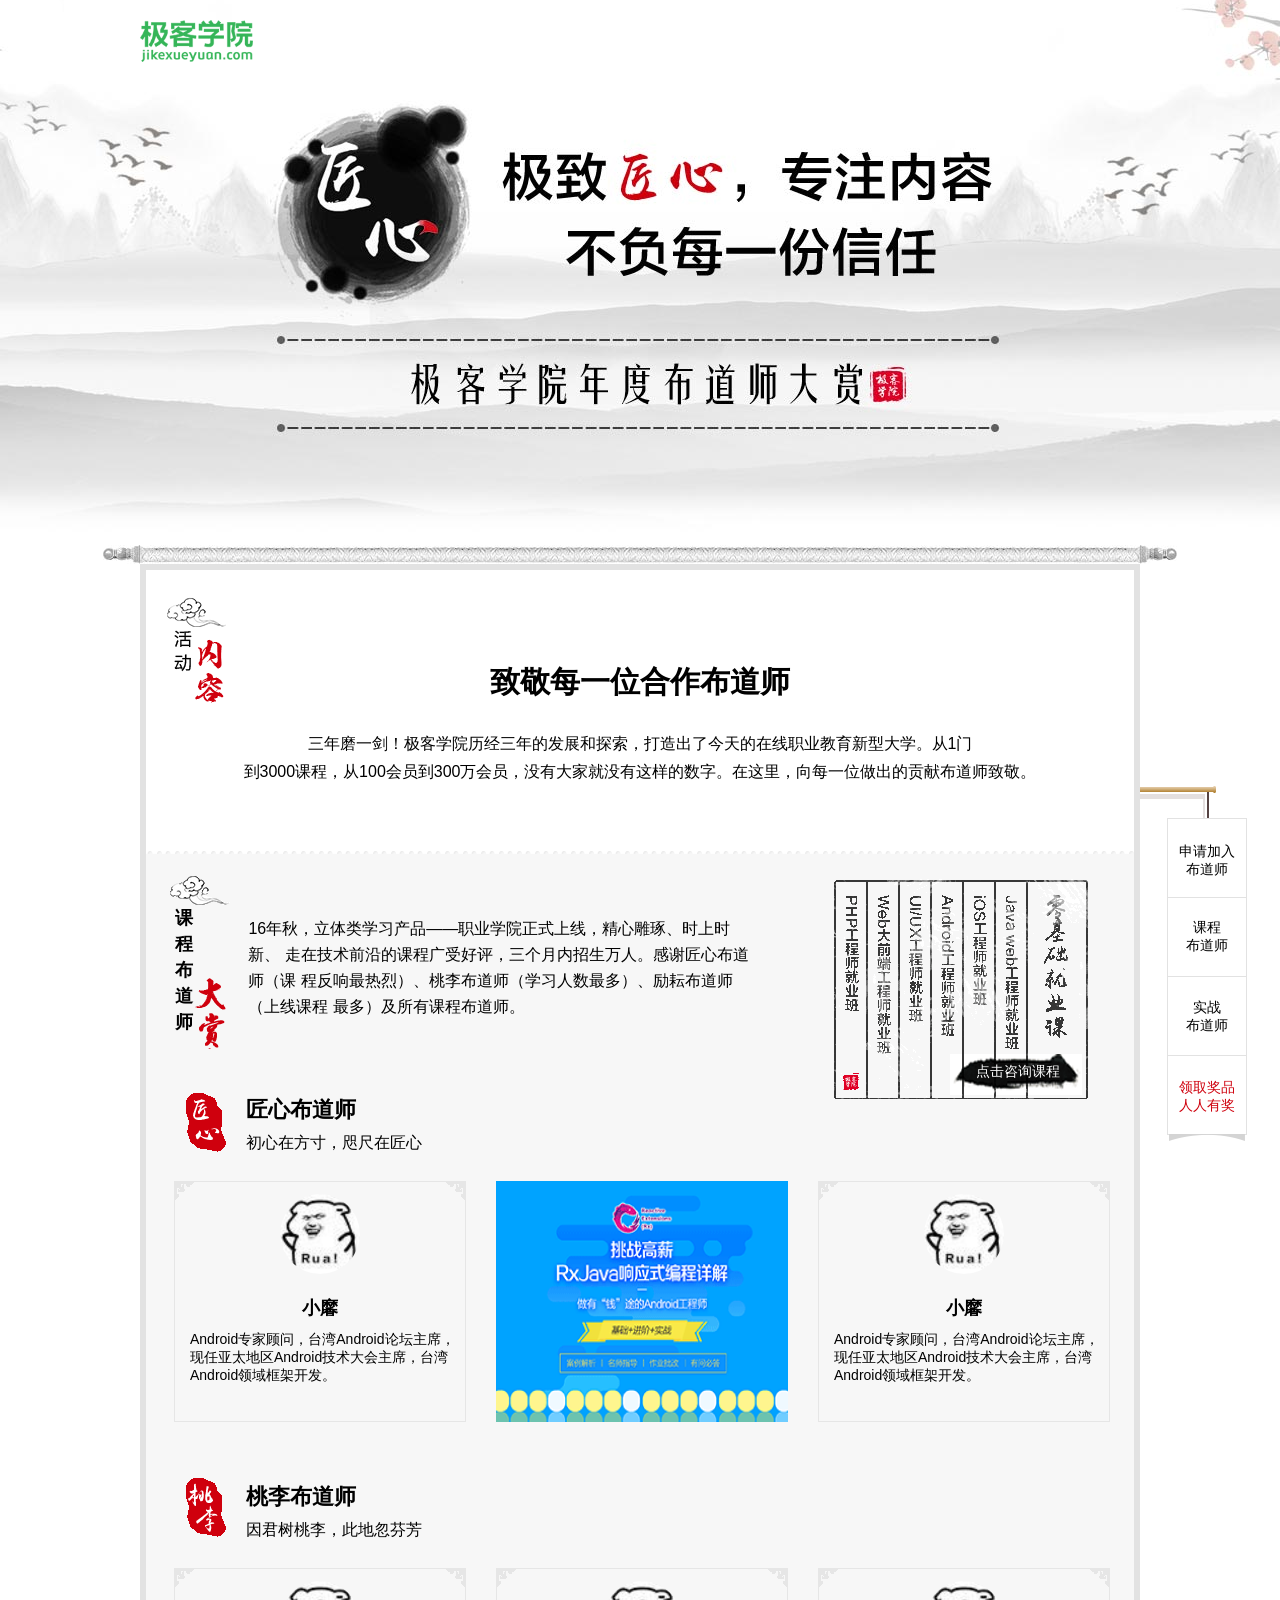
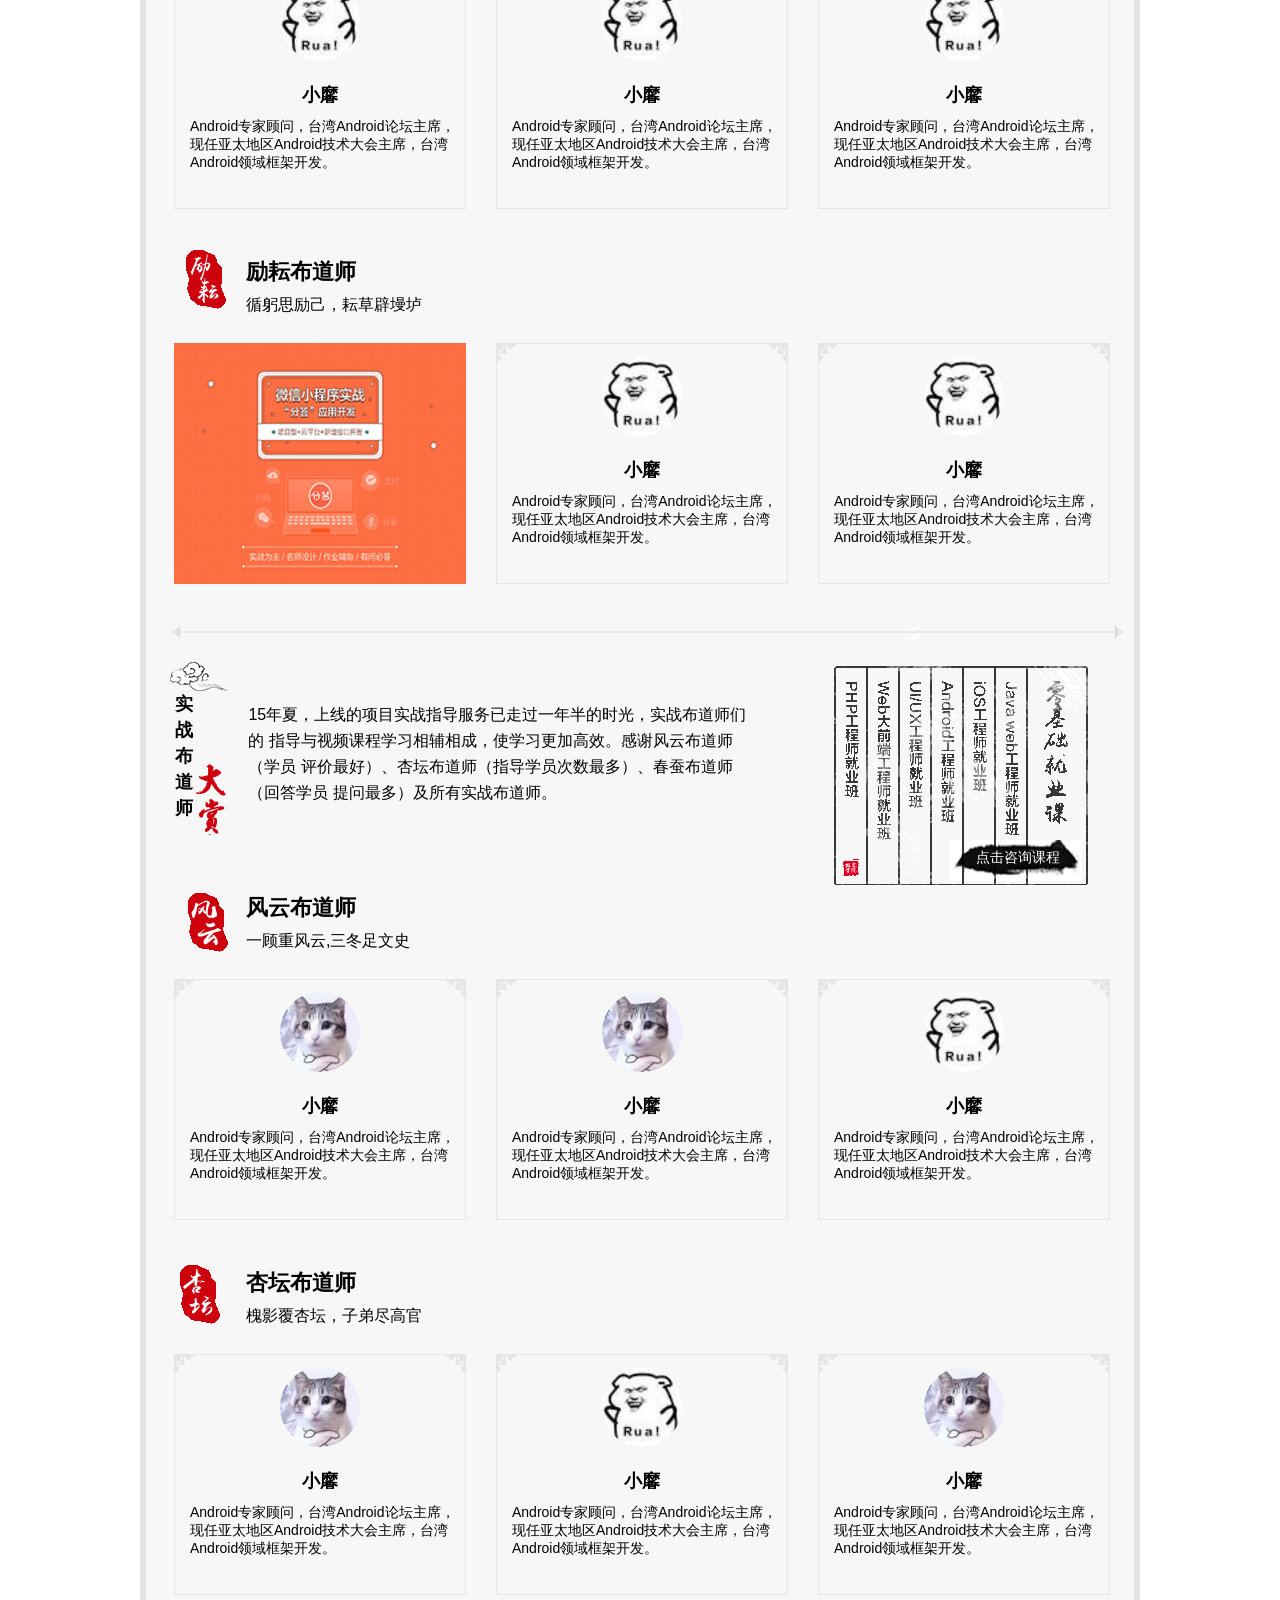
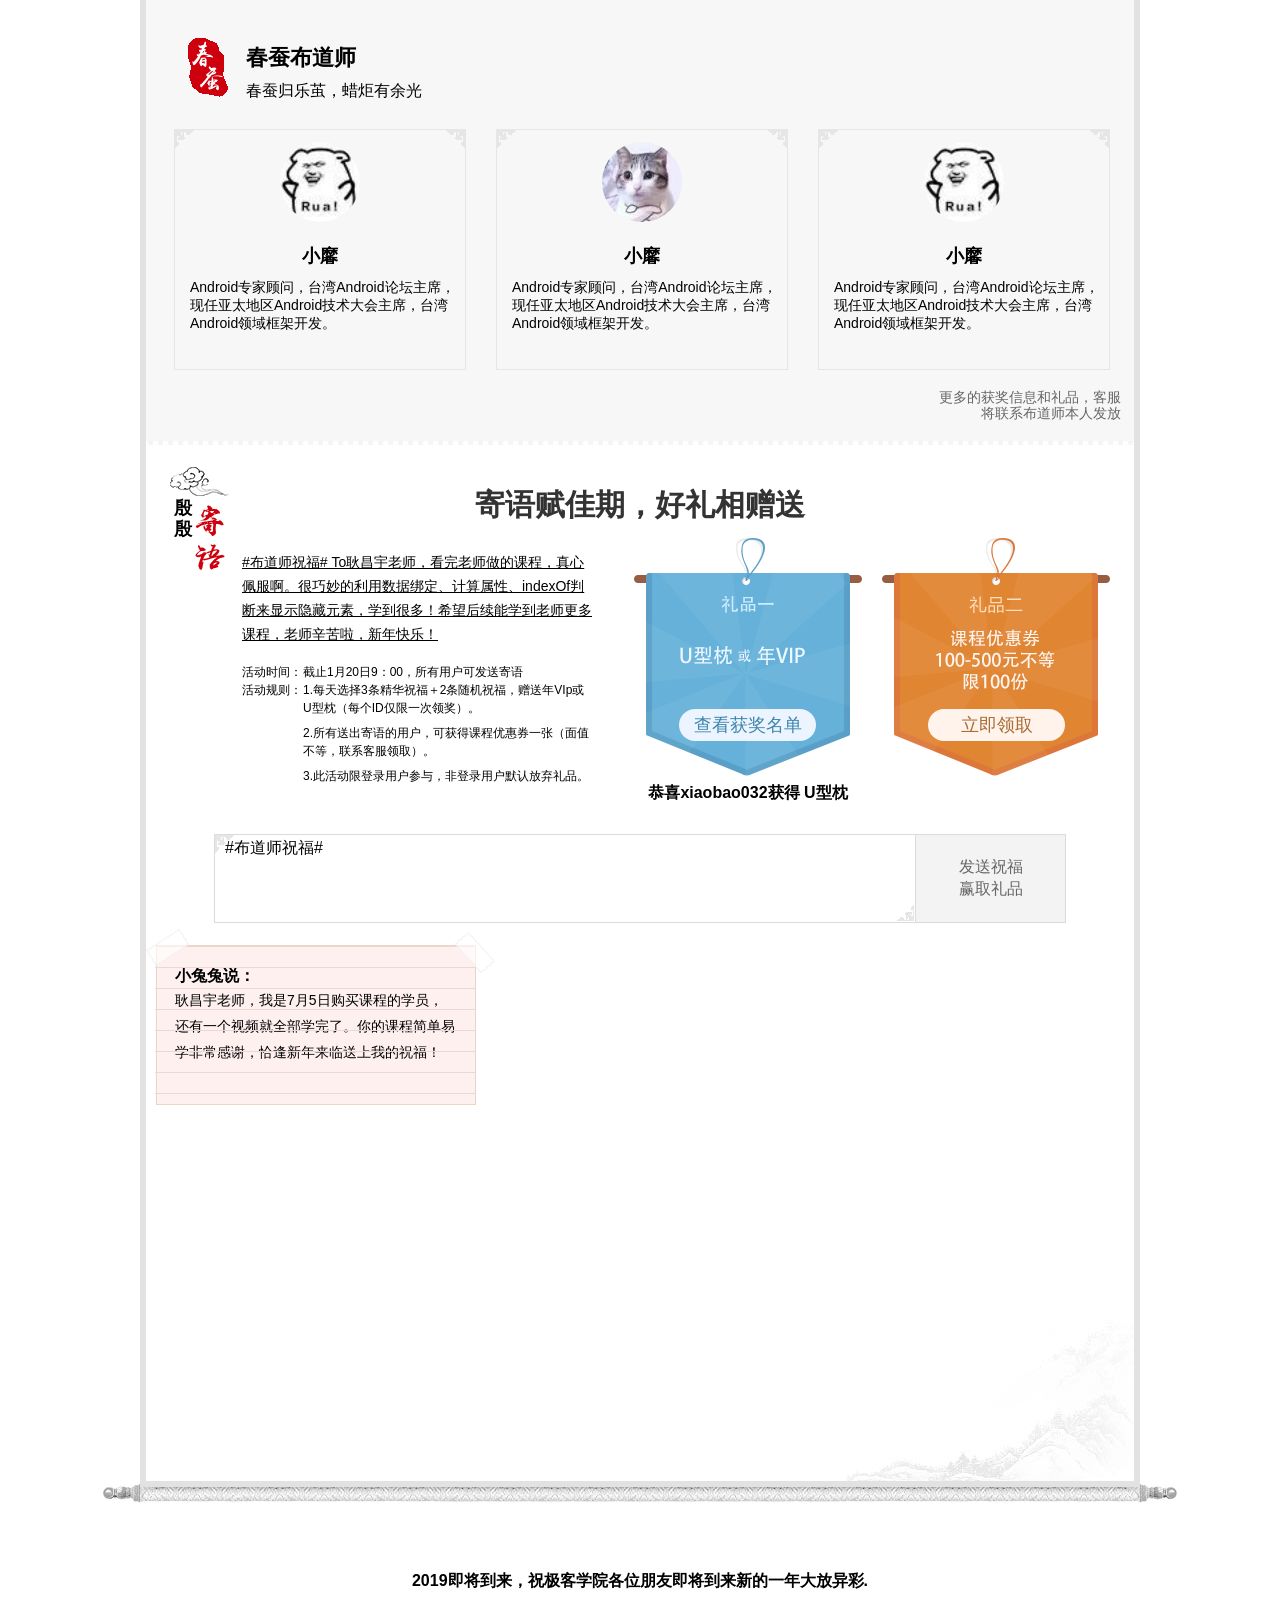
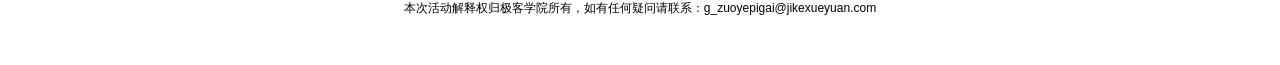
==== commit 14628223: "img" ====
--- a/originalit_appreciate.html
+++ b/originalit_appreciate.html
@@ -22,16 +22,18 @@
 		<div class="shanjuchi-section"></div>
 		<!-- 固定导航 -->
 		<div class="fixation-head">
-			<a href="javascript:;">申请加入<br>布道师</a>
-			<a href="javascript:;">课程<br>布道师</a>
-			<a href="javascript:;">实战<br>布道师</a>
-			<a href="javascript:;">领取奖品<br>人人有奖</a>
+			<div class="fixation-head-list">
+				<a class="fixation-head-item" href="javascript:;">申请加入<br>布道师</a>
+				<a data-nav="roll-1" class="fixation-head-item" href="javascript:;">课程<br>布道师</a>
+				<a data-nav="roll-2" class="fixation-head-item" href="javascript:;">实战<br>布道师</a>
+				<a data-nav="roll-3" class="fixation-head-item" href="javascript:;">领取奖品<br>人人有奖</a>
+			</div>
 		</div>
 	</div>
 	<!-- 教师们 -->
 	<div class="teacher-section">
 		<!-- 课程布道师 -->
-		<div class="course-section">
+		<div id="roll-1" class="course-section">
 			<div class="course-logo"><span>课程布道师</span></div>
 			<div class="course-text">
 				<p>16年秋，立体类学习产品——职业学院正式上线，精心雕琢、时上时新、
@@ -119,7 +121,7 @@
 				</div>
 			</div>
 		</div>	
-		<div class="segmentation-section"></div>
+		<div id="roll-2" class="segmentation-section"></div>
 		<div class="course-section">
 			<div class="course-logo"><span>实战布道师</span></div>
 			<div class="course-text">
@@ -220,7 +222,7 @@
 		</div>		
 	</div>
 	<!-- 殷殷寄语 -->
-	<div class="benediction-section">
+	<div id="roll-3" class="benediction-section">
 		<div class="benediction-describe">
 			<div class="benediction-subheading"><p>殷殷</p></div>
 			<h2 class="benediction-title">寄语赋佳期，好礼相赠送</h2>
@@ -261,6 +263,7 @@
 	<!-- 卡片祝福 -->
 	<div class="guestbook-section">
 		<div class="guestbook-item">
+			<div class="guestbook-item-close"></div>
 			<h5 class="guestbook-item-title">小兔兔说：</h5>
 			<p class="guestbook-item-text">耿昌宇老师，我是7月5日购买课程的学员，还有一个视频就全部学完了。你的课程简单易学非常感谢，恰逢新年来临送上我的祝福！</p>
 		</div>
--- a/css/originalit_appreciate.css
+++ b/css/originalit_appreciate.css
@@ -76,15 +76,35 @@
 	background-image: url(../img/juchi-1.png);
 }
 /*固定导航*/
-.activity-section .fixation-head{
+/*.activity-section .fixation-head{
 	width: 108px;
 	height: 356px;
 	position: absolute;
 	right: -114px;
-	top: 257px;
+	top: 66px;
 	background-image: url(../img/fixation-head.png);
-}
-.activity-section .fixation-head a{
+}*/
+
+.fixation-head{
+	position: absolute;
+	right: -6px;
+}
+.fixation-head-list{
+	position: absolute;
+	width: 108px;
+	height: 356px;
+	top: 0px;
+	background-image: url(../img/fixation-head.png);
+}
+.roll{
+	position: fixed;
+	top: 0px;
+	width: 108px;
+	height: 356px;
+	background-image: url(../img/fixation-head.png);
+}
+
+.fixation-head-item{
 	display: inline-block;
 	position: absolute;
 	width: 80px;
@@ -94,20 +114,23 @@
 	text-align: center;
 	padding-top: 25px;
 }
-
-.fixation-head a:nth-child(1){
+.fixation-head-item:hover{
+	background-color:#f7f7f7; 
+}
+
+.fixation-head-item:nth-child(1){
 	top: 32px;
 	right: 1px;
 }
-.fixation-head a:nth-child(2){
+.fixation-head-item:nth-child(2){
 	top: 108px;
 	right: 1px;	
 }
-.fixation-head a:nth-child(3){
+.fixation-head-item:nth-child(3){
 	top: 188px;
 	right: 1px;
 }
-.fixation-head a:nth-child(4){
+.fixation-head-item:nth-child(4){
 	top: 268px;
 	right: 1px;
 	color: #cf000d;
@@ -563,56 +586,69 @@
 	background-image: url(../img/guestbook-img.jpg);
 }
 .guestbook-item{
-	position: absolute;
-	top: 10px;
-	left: 10px;
-	width: 320px;
-	height: 160px;
-	border:1px #ead6c6 solid;
-	background-color: #fff0f0;
-	background-image: url(../img/stripe-01.png);
-	z-index: 999;
-	cursor: pointer;
-}
-
+  position: absolute;
+  display: inline-block;
+  top: 10px;
+  left: 10px;
+  width: 320px;
+  height: 160px;
+  border:1px #ead6c6 solid;
+  background-color: #fff0f0;
+  background-image: url(../img/stripe-01.png);
+  cursor: pointer;
+}
+.guestbook-item-close{
+  display: none;
+  position: absolute;
+  top: -24px;
+  right: 0px;
+  width: 15px;
+  height: 23px;
+  background-image: url(../img/close.png);
+  background-repeat: no-repeat;
+  z-index: 72;
+}
+.guestbook-item:hover .guestbook-item-close{
+  display: inline-block;
+}
 .guestbook-item:after{
-	content: '';
-	position: absolute;
-	top:-18px;
-	left: -11px;
-	display: inline-block;
-	width: 350px;
-	height: 46px;
-	background-image: url(../img/rubberized.png);
-	background-repeat: no-repeat;
-	z-index: 71;
+  content: '';
+  position: absolute;
+  top:-18px;
+  left: -11px;
+  display: inline-block;
+  width: 350px;
+  height: 46px;
+  background-image: url(../img/rubberized.png);
+  background-repeat: no-repeat;
+  z-index: 71;
 }
 .guestbook-item:before{
-	content: '';
-	position: absolute;
-	top:0px;
-	right: 0px;
-	display: inline-block;
-	width: 320px;
-	height: 160px;
-	background-image: url(../img/stripe-01.png);
-	background-repeat: no-repeat;
+  content: '';
+  position: absolute;
+  top:0px;
+  right: 0px;
+  display: inline-block;
+  width: 320px;
+  height: 160px;
+  background-image: url(../img/stripe-01.png);
+  background-repeat: no-repeat;
 }
 .guestbook-item .guestbook-item-title{
-	font-size: 16px;
-	color: #000000;
-	margin-top: 20px;
-	margin-left: 18px;
-	z-index: 999;
+  font-size: 16px;
+  color: #000000;
+  margin-top: 20px;
+  margin-left: 18px;
+  z-index: 999;
 }
 .guestbook-item .guestbook-item-text{
-	font-size: 14px;
-	color: #000;
-	line-height: 26px;
-	width: 281px;
-	margin-left: 18px;
-	z-index: 999;
-}
+  font-size: 14px;
+  color: #000;
+  line-height: 26px;
+  width: 281px;
+  margin-left: 18px;
+  z-index: 999;
+} 
 
 
 /*卡片祝福*/
